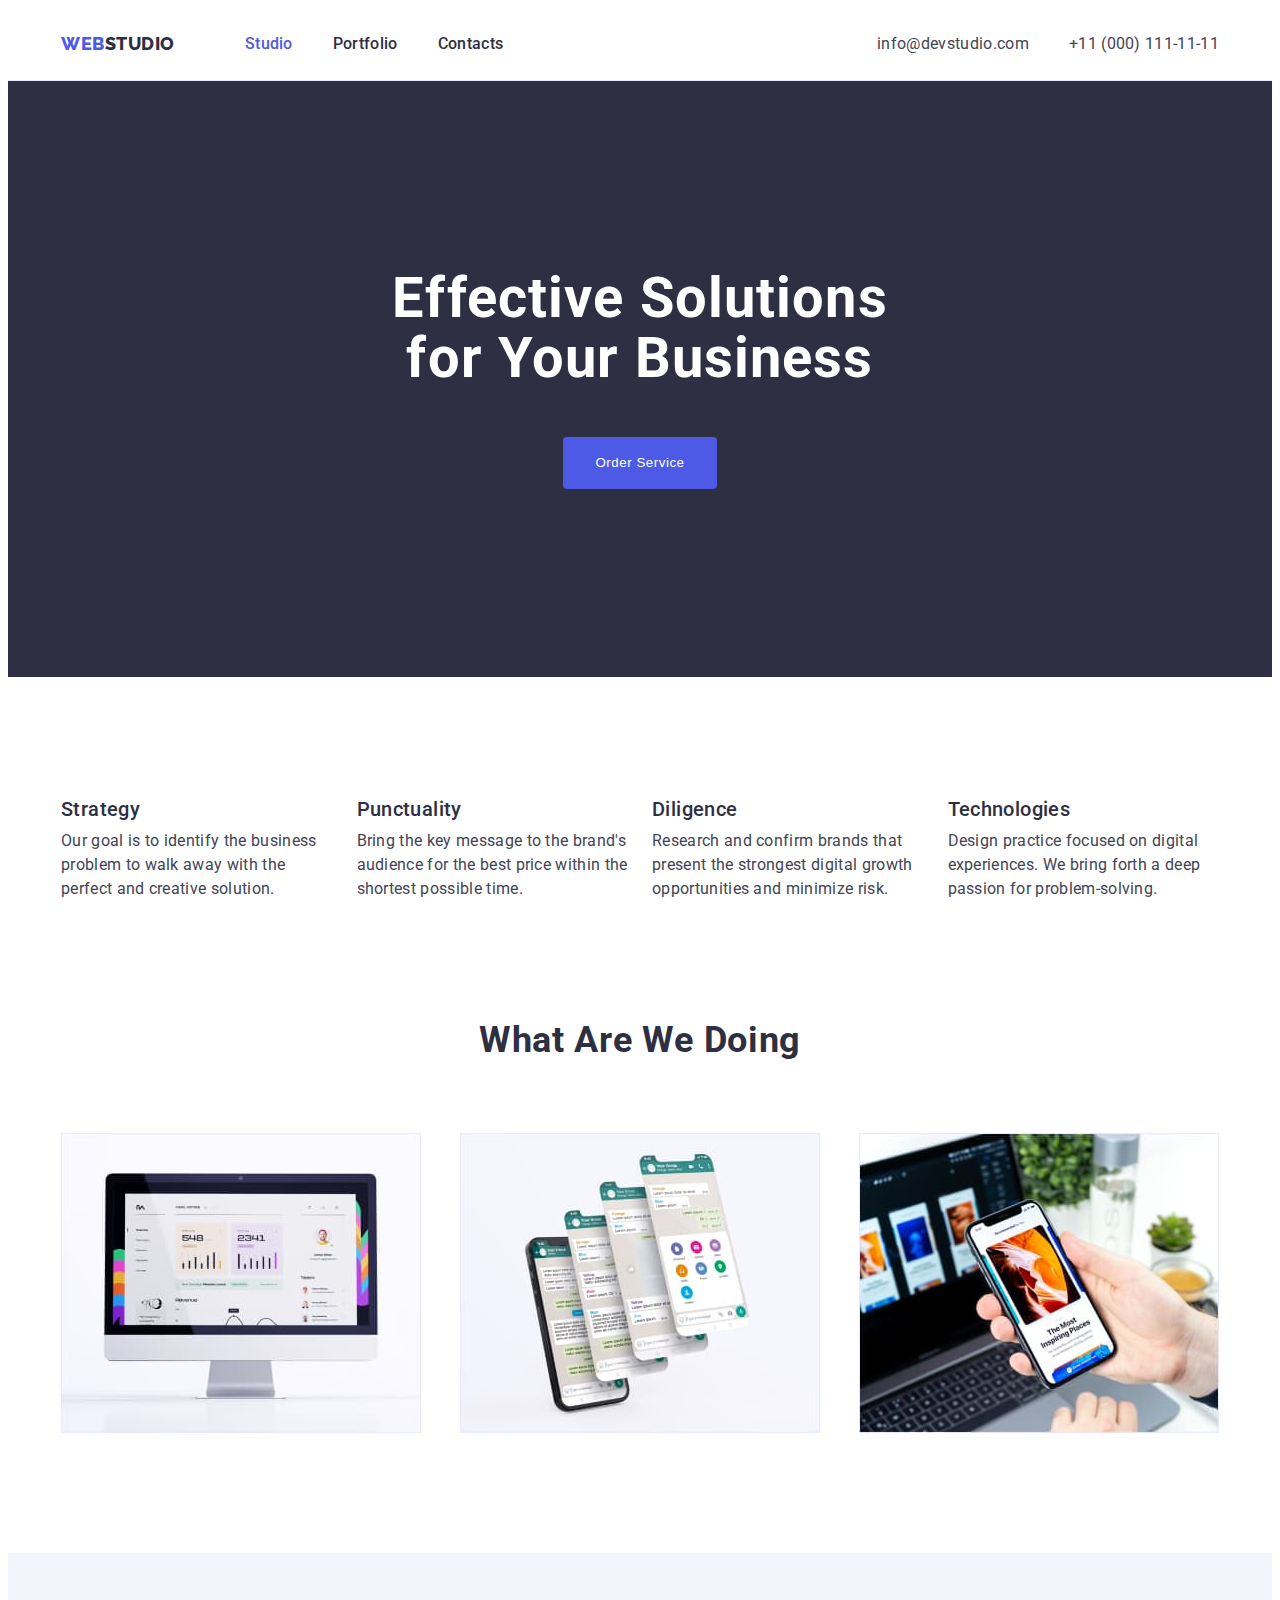
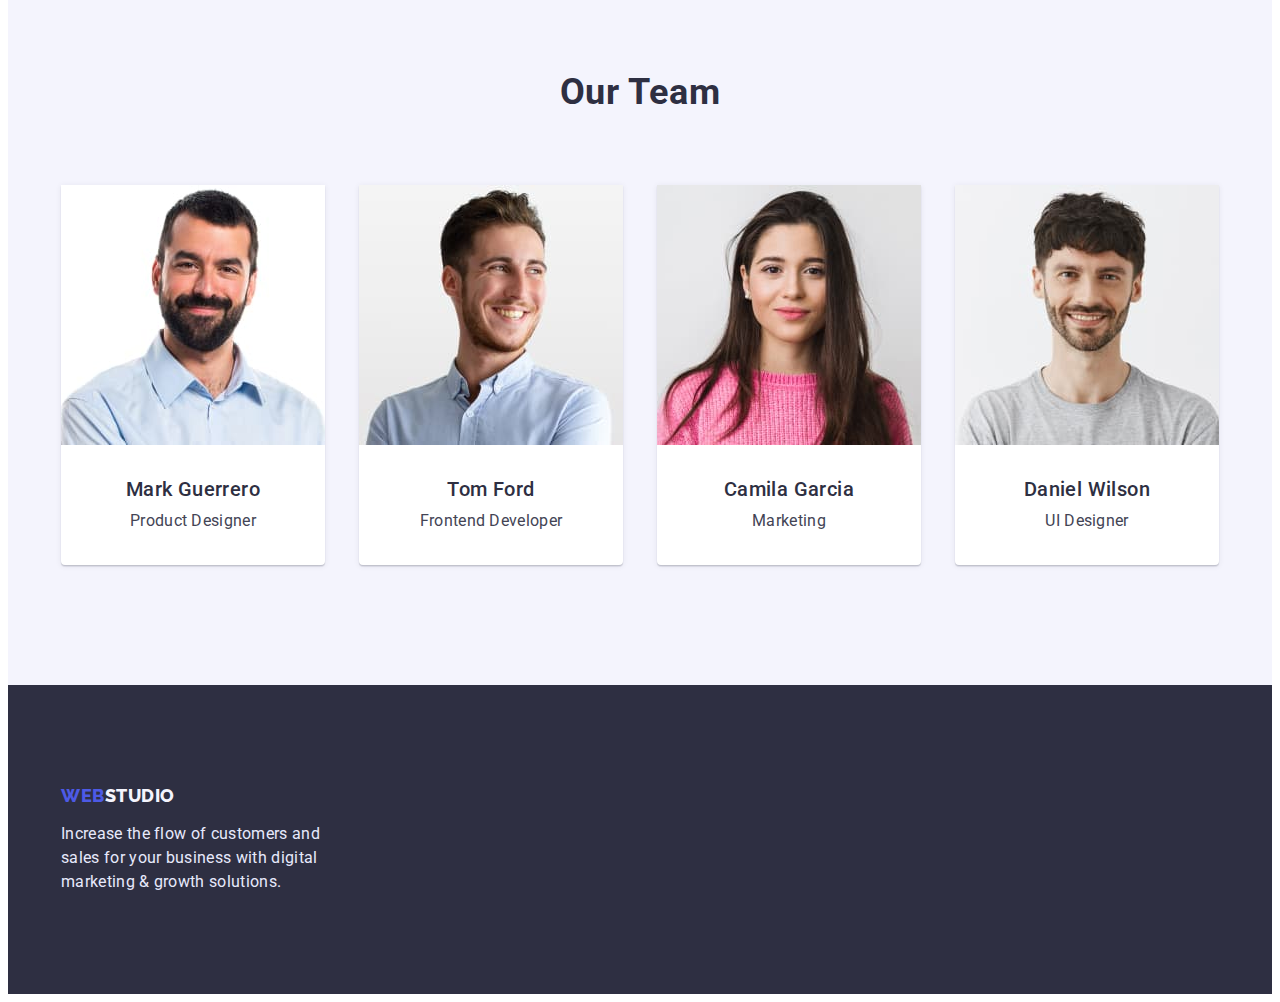
==== index.html @ 72a043bc "Initial commit" ====
<!DOCTYPE html>
<html lang="en">
<head>
    <meta charset="UTF-8">
    <meta http-equiv="X-UA-Compatible" content="IE=edge">
    <meta name="viewport" content="width=device-width, initial-scale=1.0">
    <title>Webstudio</title>
    <link rel="preconnect" href="https://fonts.googleapis.com">
    <link rel="preconnect" href="https://fonts.gstatic.com" crossorigin>
    <link href="https://fonts.googleapis.com/css2?family=Raleway:wght@800&family=Roboto:wght@400;500;700;900&display=swap" rel="stylesheet">
    <link rel="stylesheet" href="https://cdnjs.cloudflare.com/ajax/libs/modern-normalize/1.1.0/modern-normalize.min.css" integrity="sha512-wpPYUAdjBVSE4KJnH1VR1HeZfpl1ub8YT/NKx4PuQ5NmX2tKuGu6U/JRp5y+Y8XG2tV+wKQpNHVUX03MfMFn9Q==" crossorigin="anonymous" referrerpolicy="no-referrer" />
    <link rel="stylesheet" href="./css/styles.css" />
</head>
<body>
    <!-- HEADER -->
    <header class="header">
        <div class="container header-container">
            <nav class="header-nav">
                <a class="header-logo link" href="./index.html">Web<span class="header-logo-span">Studio</span></a>
                <ul class="menu-list">
                    <li class="menu-item list"><a class="menu-active link" href="./index.html">Studio</a></li>
                    <li class="menu-item list"><a class="menu-link link" href="./portfolio.html">Portfolio</a></li>
                    <li class="menu-item list"><a class="menu-link link" href="">Contacts</a></li>
                </ul>
            </nav>
    <!-- CONTACTS -->
            <address>
                <ul class="header-contacts">
                    <li class="contacts-item list"><a class="contacts-link link" href="mailto:info@devstudio.com">info@devstudio.com</a></li>
                    <li class="contacts-item list"><a class="contacts-link link" href="tel:+110001111111">+11 (000) 111-11-11</a></li>            
                </ul>
            </address>

        </div>
    </header>
    <main>
    <!-- HERO -->
        <section class="hero section">
            <div class="container">
                <h1 class="hero-title">Effective Solutions for Your Business</h1>
                <button class="hero-btn" type="button">Order Service</button>
            </div>
        </section>
    <!-- FEATURES -->
        <section class="features section">
            <div class="container">
                <h2 class="title-hidden">Features</h2>
                <ul class="features-list features-container">
                    <li class="features-item list">
                        <h3 class="section-subtitle">Strategy</h3>
                        <p class="section-text">Our goal is to identify the business problem to walk away with the perfect and creative solution. </p>
                    </li>
                    <li class="features-item list">
                        <h3 class="section-subtitle">Punctuality</h3>
                        <p class="section-text">Bring the key message to the brand's audience for the best price within the shortest possible time.</p>
                    </li>
                    <li class="features-item list">
                        <h3 class="section-subtitle">Diligence</h3>
                        <p class="section-text">Research and confirm brands that present the strongest digital growth opportunities and minimize risk.</p>
                    </li>
                    <li class="features-item list">
                        <h3 class="section-subtitle">Technologies</h3>
                        <p class="section-text">Design practice focused on digital experiences. We bring forth a deep passion for problem-solving.</p>
                    </li>
                </ul>
            </div>
        </section>
    <!-- EXAMPLES -->
        <section class="examples section">
            <div class="container">
                <h2 class="section-title">What are we doing</h2>
                <ul class="examples-list">
                    <li class="examples-item list"><img src="./images/our-work/monitor.jpg" alt="monitor" width="360" height="300"/></li>
                    <li class="examples-item list"><img src="./images/our-work/screens.jpg" alt="screens" width="360" height="300" /></li>
                    <li class="examples-item list"><img src="./images/our-work/mobile.jpg" alt="mobile" width="360" height="300" /></li>
                </ul>
            </div>
        </section>
    <!-- OUR TEAM -->
        <section class="team section">
            <div class="container">
                <h2 class="section-title">Our Team</h2>
                <ul class="team-list">
                    <li class="team-item list">
                        <img src="./images/our-team/mark-guerrero.jpg" alt="Mark Guerrero" width="264" height="260" />
                        <div class="team-description">
                            <h3 class="section-subtitle">Mark Guerrero</h3>
                            <p class="section-text">Product Designer</p>
                        </div>
                    </li>
                    <li class="team-item list">
                        <img src="./images/our-team/tom-ford.jpg" alt="Tom Ford" width="264" height="260" />
                        <div class="team-description">
                            <h3 class="section-subtitle">Tom Ford</h3>
                            <p class="section-text">Frontend Developer</p>
                        </div>
                    </li>
                    <li class="team-item list">
                        <img src="./images/our-team/camila-garcia.jpg" alt="Camila Garcia" width="264" height="260" />
                        <div class="team-description">
                            <h3 class="section-subtitle">Camila Garcia</h3>
                            <p class="section-text">Marketing</p>
                        </div>
                    </li>
                    <li class="team-item list">
                        <img src="./images/our-team/daniel-wilson.jpg" alt="Daniel Wilson" width="264" height="260" />
                        <div class="team-description">
                            <h3 class="section-subtitle">Daniel Wilson</h3>
                            <p class="section-text">UI Designer</p>
                        </div>
                    </li>
                </ul>
            </div>
        </section>
    </main>
    <!-- FOOTER -->
    <footer class="footer">
        <div class="container">
            <a class="footer-logo link" href="./index.html">Web<span class="footer-logo-span">Studio</span></a>
            <p class="footer-text section-text">Increase the flow of customers and sales for your business with digital marketing & growth solutions.</p>
        </div>
    </footer>
</body>
</html>
---- css/styles.css ----
:root {
--primary-color: #FFFFFF;
--secondary-color: #2E2F42;
--primary-font: 'Roboto', sans-serif;
--secondary-font: 'Raleway', sans-serif;
--primary-accent-color: #E7E9FC;
--secondary-accent-color: #4D5AE5;
--active-color: #404BBF;
--paragraph-color: #434455;
--light-bgc: #F4F4FD;
}


h1, h2, h3, h4, p {
    margin-top: 0;
    margin-bottom: 0;
}

ul, ol {
    margin-top: 0;
    margin-bottom: 0;
    padding-left: 0;
}

img {
    display: block;
    max-width: 100%;
    height: auto;
}

address {
    font-style: normal;
}

button {
    cursor: pointer;
}

.list {
    list-style: none;
}

.link {
    text-decoration: none;
}

body{
    background-color: var(--primary-color);
    font-family: var(--primary-font);
    font-size: 16px;
}

.container {
    width: 1158px;
    padding: 0 15px;
    margin: 0 auto;
}

/* ==========COMPONENTS========== */

.section {
    padding-top: 120px;
    padding-bottom: 120px;
}

.section-title {
    font-size: 36px;
    line-height: 1.11;
    letter-spacing: 0.02em;
    text-transform: capitalize;
    color: var(--secondary-color);
    margin-bottom: 72px;
    text-align: center;
}

.section-subtitle {
    font-weight: 500;
    font-size: 20px;
    line-height: 1.2;
    letter-spacing: 0.02em;
    color: var(--secondary-color);
    margin-bottom: 8px;

}

.section-text {
    line-height: 1.5;
    letter-spacing: 0.02em;
    color: var(--paragraph-color);
}

.menu-active {
    font-weight: 500;
    line-height: 1.5;
    letter-spacing: 0.02em;
    color: var(--secondary-accent-color);
}

/* ==========HEADER========== */

.header {
    border-bottom: 1px solid var(--primary-accent-color);
    padding-top: 24px;
    padding-bottom: 24px;
}

.header-container {
    display: flex;
    align-items: center;
    
}

.header-nav {
    display: flex;
    align-items: center;
    margin-right: auto;
}

.menu-list {
    display: flex;
    align-items: center;
    gap:40px;
}

.menu-item {

}

.header-logo {
    font-family: var(--secondary-font);
    font-weight: 800;
    font-size: 18px;
    line-height: 1.33;
    letter-spacing: 0.03em;
    text-transform: uppercase; 
    color: var(--secondary-accent-color);
    margin-right: 70px;
}

.header-logo-span {
    color: var(--secondary-color);
}

.menu-link {
    font-weight: 500;
    line-height: 1.5;
    letter-spacing: 0.02em;
    color: var(--secondary-color);
}

.menu-link:hover,
.menu-link:active,
.menu-link:focus {
    color: var(--secondary-accent-color);
}

/* ==========CONTACTS========== */

.header-contacts {
    display: flex;
    gap: 40px;
}

.contacts-item {
}

.contacts-link {
    line-height: 1.5;
    letter-spacing: 0.02em;
    color: var(--paragraph-color);
}

.contacts-link:hover,
.contacts-link:active,
.contacts-link:focus {
    color: var(--secondary-accent-color);
}

/* ==========HERO========== */

.hero {
    background-color: var(--secondary-color);
    padding-top: 188px;
    padding-bottom: 188px;
    text-align: center;
}

.hero-content {
 
}

.hero-title {
    max-width: 500px;
    font-size: 56px;
    line-height: 1.07;
    letter-spacing: 0.02em;
    color: var(--primary-color);
    margin-left: auto;
    margin-right: auto;
}

.hero-btn {
    font-weight: 500;
    line-height: 1.5;
    letter-spacing: 0.04em;
    color: var(--primary-color);
    background-color: var(--secondary-accent-color);
    margin-top: 48px;
    border-radius: 4px;
    padding: 16px 32px;
    border: none;
}

.hero-btn:hover,
.hero-btn:active,
.hero-btn:focus {
    background-color: var(--active-color);
}

/* ========== FEATURES ========== */

.features {
    padding-bottom: 0;
}
.features-container {

}


.features-list {
    display: flex;
    justify-content: space-between;
}

.features-item {
    flex-basis: calc((100% - 3*24px)/4);
}

.title-hidden {
    position: absolute;
    width: 1px;
    height: 1px;
    margin: -1px;
    border: 0;
    padding: 0;
    white-space: nowrap;
    clip-path: inset(100%);
    clip: rect(0 0 0 0);
    overflow: hidden;
  }

/* ========== EXAMPLES ========== */

.examples {
    padding-top: 120px;
    padding-bottom: 120px;
}

.examples-list {
    display: flex;
    justify-content: space-between;
    gap: 24px;
}

/* ========== OUR TEAM ========== */

.team {
    background-color: var(--light-bgc);
}

.team-list {
    display: flex;
    justify-content: space-between;
}



.team-item {
   background-color: var(--primary-color);
   text-align: center; 
   box-shadow: 
   0px 1px 6px rgba(46, 47, 66, 0.08), 
   0px 1px 1px rgba(46, 47, 66, 0.16), 
   0px 2px 1px rgba(46, 47, 66, 0.08);
   border-radius: 0px 0px 4px 4px;
}

.team-description {
padding: 32px 16px;

}

/* ========== FOOTER========== */

.footer {
    background-color: var(--secondary-color);
    padding-top: 100px;
    padding-bottom: 100px;
}

.footer-container {

}

.footer-logo {
    font-family: var(--secondary-font);
    font-weight: 800;
    font-size: 18px;
    line-height: 1.17;
    letter-spacing: 0.03em;
    text-transform: uppercase;
    color: var(--secondary-accent-color);

}

.footer-logo-span {
    color: var(--light-bgc);
}

.footer-text {
    color: var(--primary-accent-color);
    margin-top: 16px;
    width: 264px;
}

/* ========== FILTER========== */

.filter {
    padding-top: 96px;
}

.filter-list {
    display: flex;
    justify-content: center;
    margin-bottom: 72px;
    gap: 24px;
}

.filter-btn {
    font-family: var(--primary-font);
    font-weight: 500;
    line-height: 1.5;
    letter-spacing: 0.04em;
    background-color: var(--primary-accent-color);
    color: var(--secondary-accent-color);
    border-radius: 4px;
    border: 1px solid var(--primary-accent-color);
    padding: 12px 24px;
}

.filter-btn:hover,
.filter-btn:active,
.filter-btn:focus {
    background-color: var(--active-color);
    color: var(--primary-color);
}

/* ========== SECTION ========== */

.section-list {
    display: flex;
    column-gap: 24px;
    row-gap: 48px;
    flex-wrap: wrap;
}

.section-item {
    flex-basis: calc((100% - 2*24px)/3);
}

.section-discription{
    padding-top: 32px ;
    padding-bottom: 32px;
    padding-left: 16px;
    border-top: none;
    border-right: 1px solid var(--primary-accent-color);
    border-left: 1px solid var(--primary-accent-color);
    border-bottom: 1px solid var(--primary-accent-color);
}
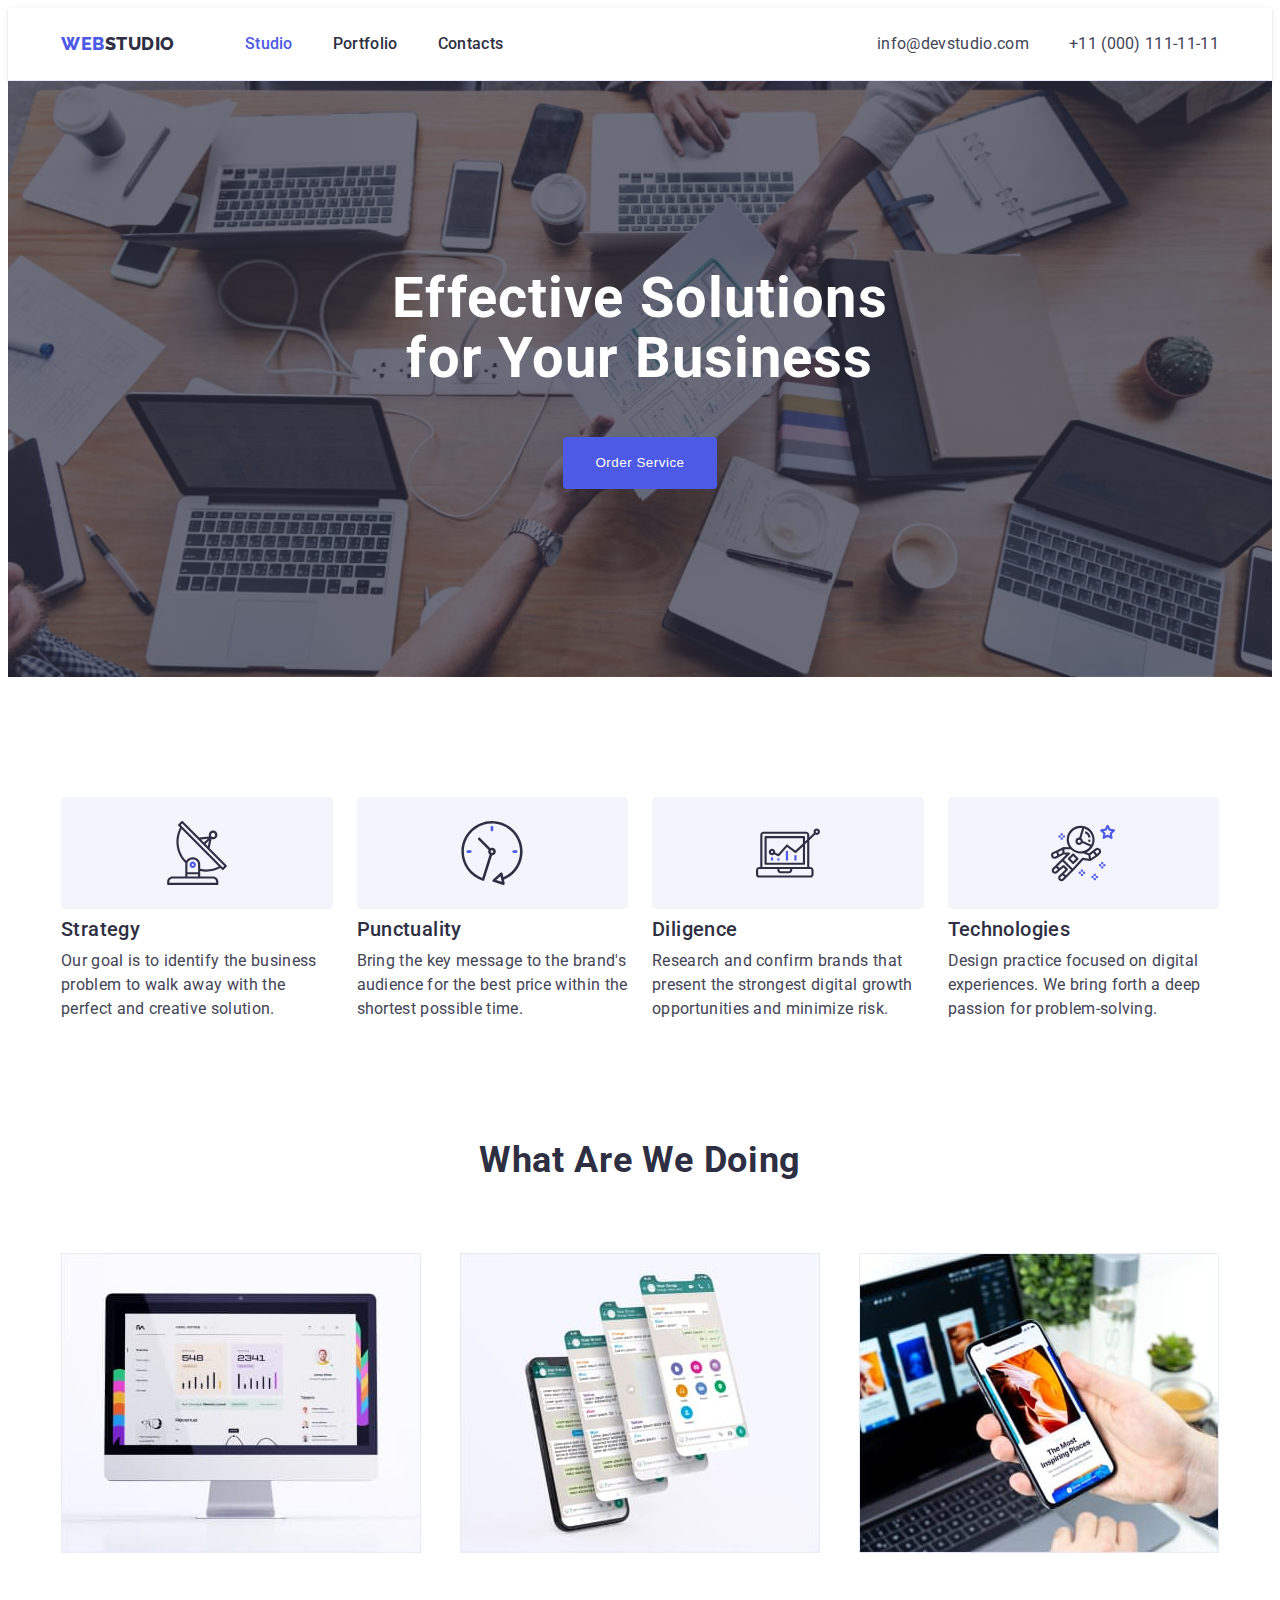
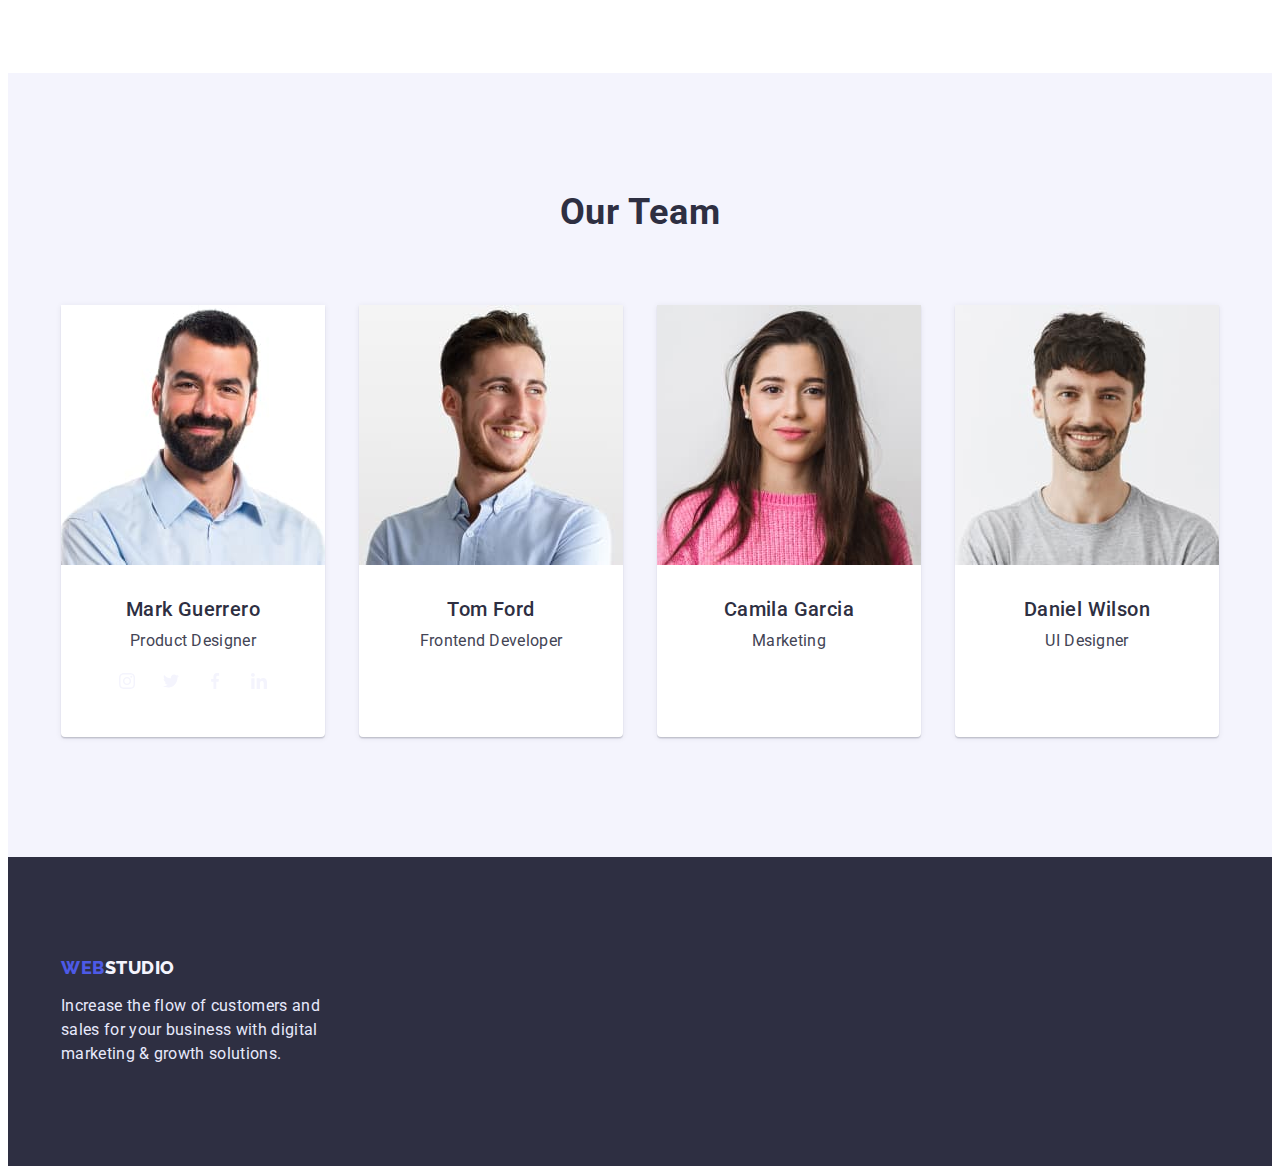
==== commit e9e1b3bb: "add icons to features, team" ====
--- a/index.html
+++ b/index.html
@@ -30,7 +30,6 @@
                     <li class="contacts-item list"><a class="contacts-link link" href="tel:+110001111111">+11 (000) 111-11-11</a></li>            
                 </ul>
             </address>
-
         </div>
     </header>
     <main>
@@ -45,20 +44,40 @@
         <section class="features section">
             <div class="container">
                 <h2 class="title-hidden">Features</h2>
-                <ul class="features-list features-container">
+                <ul class="features-list">
                     <li class="features-item list">
+                        <div class="features-icon-list">
+                            <svg class="features-icon">
+                                <use href="./images/sprite.svg#icon-antenna"></use>
+                            </svg>
+                        </div>
                         <h3 class="section-subtitle">Strategy</h3>
                         <p class="section-text">Our goal is to identify the business problem to walk away with the perfect and creative solution. </p>
                     </li>
                     <li class="features-item list">
+                        <div class="features-icon-list">
+                            <svg class="features-icon">
+                                <use href="./images/sprite.svg#icon-clock"></use>
+                            </svg>
+                        </div>
                         <h3 class="section-subtitle">Punctuality</h3>
                         <p class="section-text">Bring the key message to the brand's audience for the best price within the shortest possible time.</p>
                     </li>
                     <li class="features-item list">
+                        <div class="features-icon-list">
+                            <svg class="features-icon">
+                                <use href="./images/sprite.svg#icon-diagram"></use>
+                            </svg>
+                        </div>
                         <h3 class="section-subtitle">Diligence</h3>
                         <p class="section-text">Research and confirm brands that present the strongest digital growth opportunities and minimize risk.</p>
                     </li>
                     <li class="features-item list">
+                        <div class="features-icon-list">
+                            <svg class="features-icon">
+                                <use href="./images/sprite.svg#icon-astronaut"></use>
+                            </svg>
+                        </div>
                         <h3 class="section-subtitle">Technologies</h3>
                         <p class="section-text">Design practice focused on digital experiences. We bring forth a deep passion for problem-solving.</p>
                     </li>
@@ -86,6 +105,20 @@
                         <div class="team-description">
                             <h3 class="section-subtitle">Mark Guerrero</h3>
                             <p class="section-text">Product Designer</p>
+                            <div class="team-icons">
+                                <svg class="team-icons-list">
+                                    <use href="./images/sprite.svg#icon-instagram"></use>
+                                </svg>
+                                <svg class="team-icons-list">
+                                    <use href="./images/sprite.svg#icon-twitter"></use>
+                                </svg>
+                                <svg class="team-icons-list">
+                                    <use href="./images/sprite.svg#icon-facebook"></use>
+                                </svg>
+                                <svg class="team-icons-list">
+                                    <use href="./images/sprite.svg#icon-linkedin"></use>
+                                </svg>
+                            </div>
                         </div>
                     </li>
                     <li class="team-item list">
@@ -121,4 +154,4 @@
         </div>
     </footer>
 </body>
-</html>+</html>
--- a/css/styles.css
+++ b/css/styles.css
@@ -99,9 +99,13 @@
 /* ==========HEADER========== */
 
 .header {
-    border-bottom: 1px solid var(--primary-accent-color);
     padding-top: 24px;
     padding-bottom: 24px;
+    border-bottom: 1px solid var(--primary-accent-color);
+    box-shadow: 
+    0px 2px 1px rgba(46, 47, 66, 0.08), 
+    0px 1px 1px rgba(46, 47, 66, 0.16), 
+    0px 1px 6px rgba(46, 47, 66, 0.08);
 }
 
 .header-container {
@@ -183,6 +187,12 @@
     padding-top: 188px;
     padding-bottom: 188px;
     text-align: center;
+    background-image: 
+    linear-gradient(rgba(46, 47, 66, 0.7), rgba(46, 47, 66, 0.7)),
+    url(../images/hero-bcg.jpg);
+    background-repeat: no-repeat;
+    background-size: cover;
+    background-position: center;
 }
 
 .hero-content {
@@ -222,10 +232,21 @@
 .features {
     padding-bottom: 0;
 }
-.features-container {
-
-}
-
+
+.features-icon-list {
+    display: flex;
+    justify-content: center;
+    margin-bottom: 8px;
+    background-color: #F4F4FD;
+    border-radius: 4px;
+
+}
+
+.features-icon {
+    width: 64px;
+    height: 64px;
+    margin: 24px 100px;
+}
 
 .features-list {
     display: flex;
@@ -273,8 +294,6 @@
     justify-content: space-between;
 }
 
-
-
 .team-item {
    background-color: var(--primary-color);
    text-align: center; 
@@ -287,7 +306,17 @@
 
 .team-description {
 padding: 32px 16px;
-
+}
+
+.team-icons {
+    padding-top: 8px;
+}
+
+.team-icons-list {
+    width: 16px;
+    height: 16px;
+    /* border-radius:50%; */
+    margin: 12px;
 }
 
 /* ========== FOOTER========== */
@@ -362,10 +391,23 @@
     column-gap: 24px;
     row-gap: 48px;
     flex-wrap: wrap;
+    cursor: pointer;
 }
 
 .section-item {
     flex-basis: calc((100% - 2*24px)/3);
+    border: 1px solid var(--primary-accent-color);
+    box-shadow: 0px 1px 6px rgba(46, 47, 66, 0.08);
+}
+
+.section-item:hover {
+    cursor: pointer;
+    border: 0.5px solid var(--light-bgc);
+    box-shadow: 
+    0px 1px 6px rgba(46, 47, 66, 0.08), 
+    0px 1px 1px rgba(46, 47, 66, 0.16), 
+    0px 2px 1px rgba(46, 47, 66, 0.08);
+
 }
 
 .section-discription{
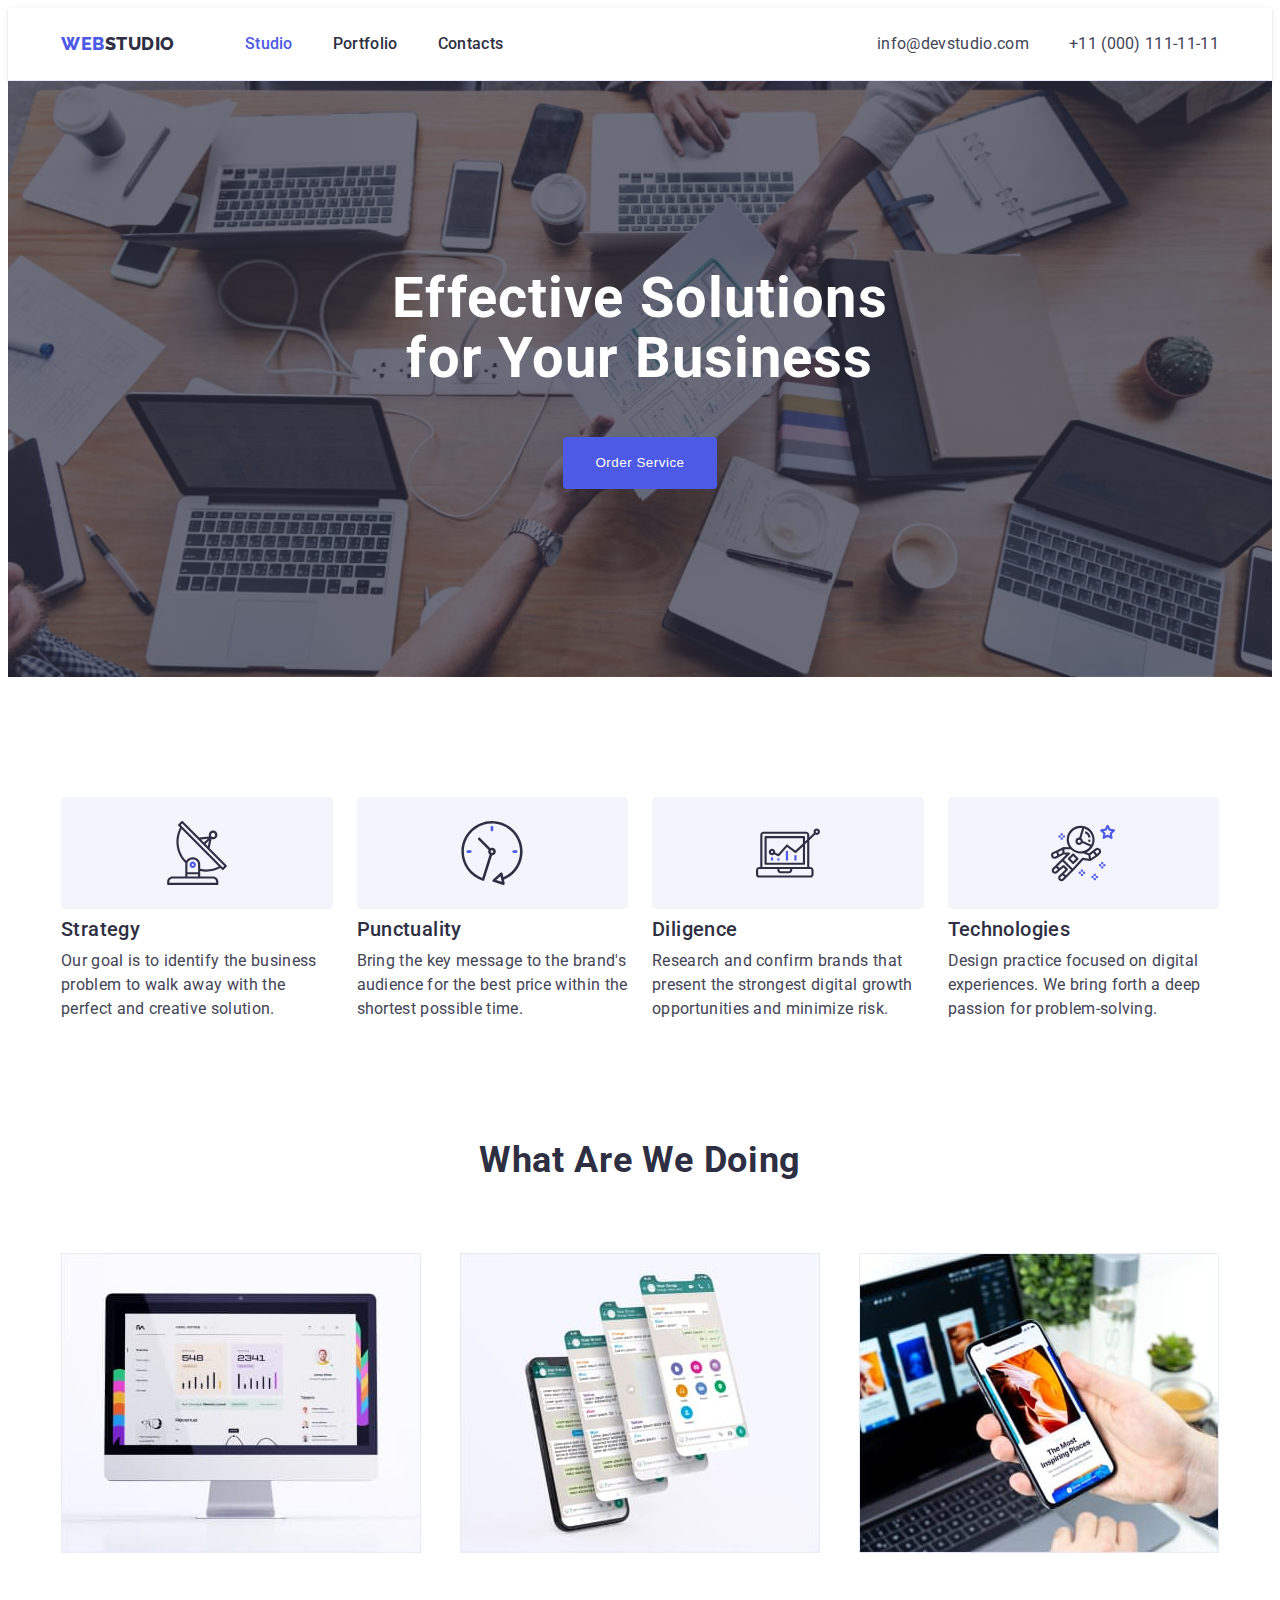
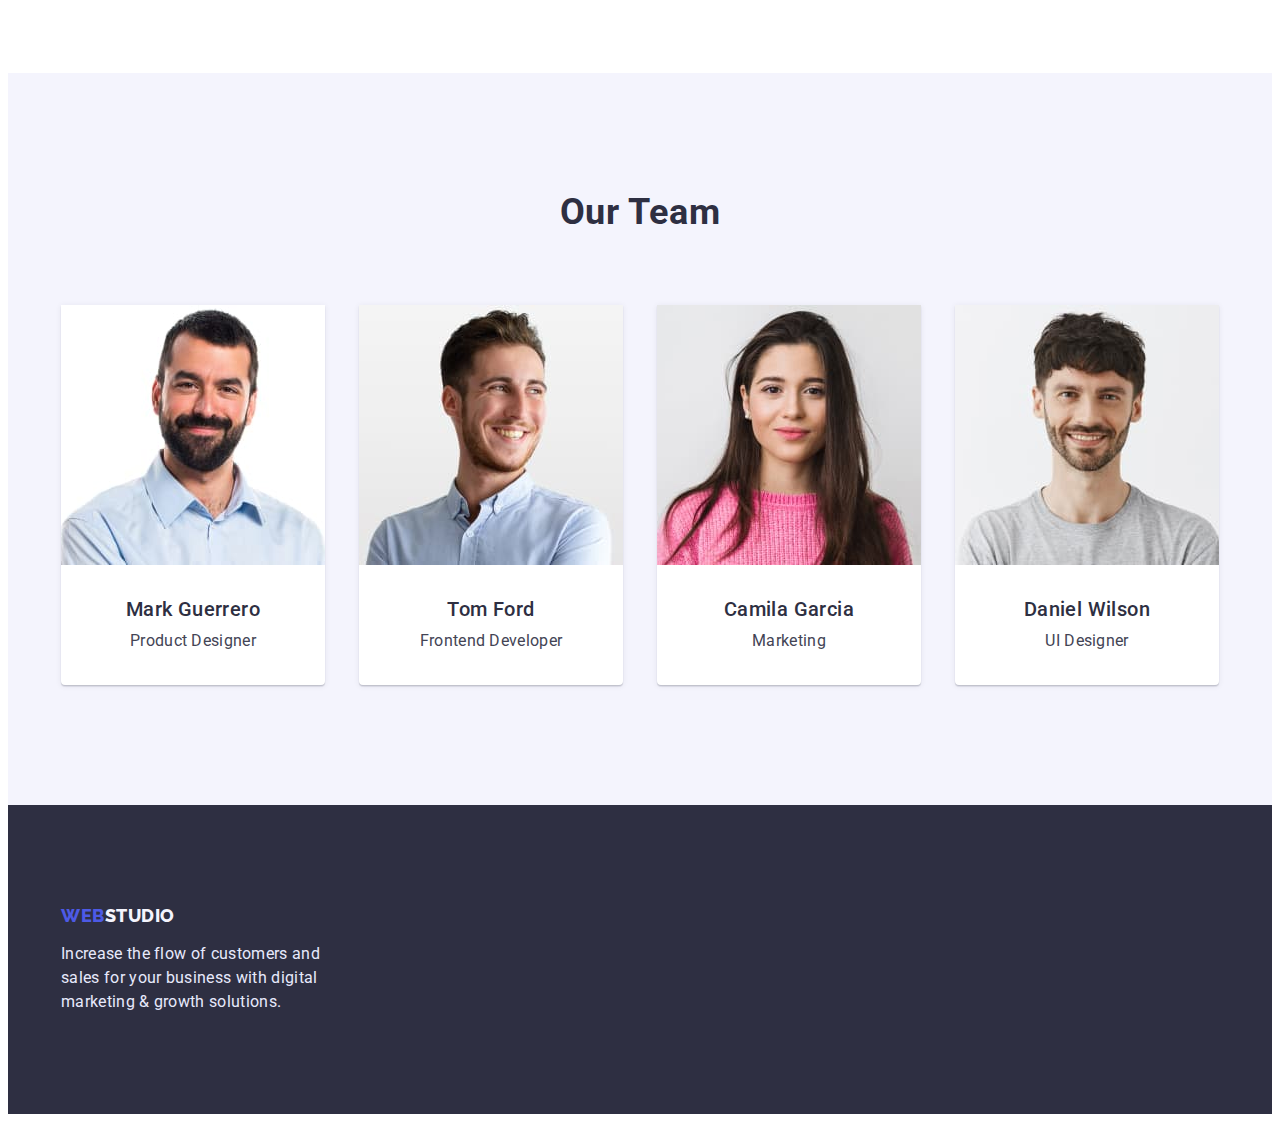
==== commit 821e8ef6: "version without svg in html" ====
--- a/index.html
+++ b/index.html
@@ -105,20 +105,6 @@
                         <div class="team-description">
                             <h3 class="section-subtitle">Mark Guerrero</h3>
                             <p class="section-text">Product Designer</p>
-                            <div class="team-icons">
-                                <svg class="team-icons-list">
-                                    <use href="./images/sprite.svg#icon-instagram"></use>
-                                </svg>
-                                <svg class="team-icons-list">
-                                    <use href="./images/sprite.svg#icon-twitter"></use>
-                                </svg>
-                                <svg class="team-icons-list">
-                                    <use href="./images/sprite.svg#icon-facebook"></use>
-                                </svg>
-                                <svg class="team-icons-list">
-                                    <use href="./images/sprite.svg#icon-linkedin"></use>
-                                </svg>
-                            </div>
                         </div>
                     </li>
                     <li class="team-item list">
--- a/css/styles.css
+++ b/css/styles.css
@@ -247,6 +247,7 @@
     height: 64px;
     margin: 24px 100px;
 }
+
 
 .features-list {
     display: flex;
@@ -349,7 +350,7 @@
 .footer-text {
     color: var(--primary-accent-color);
     margin-top: 16px;
-    width: 264px;
+    max-width: 264px;
 }
 
 /* ========== FILTER========== */
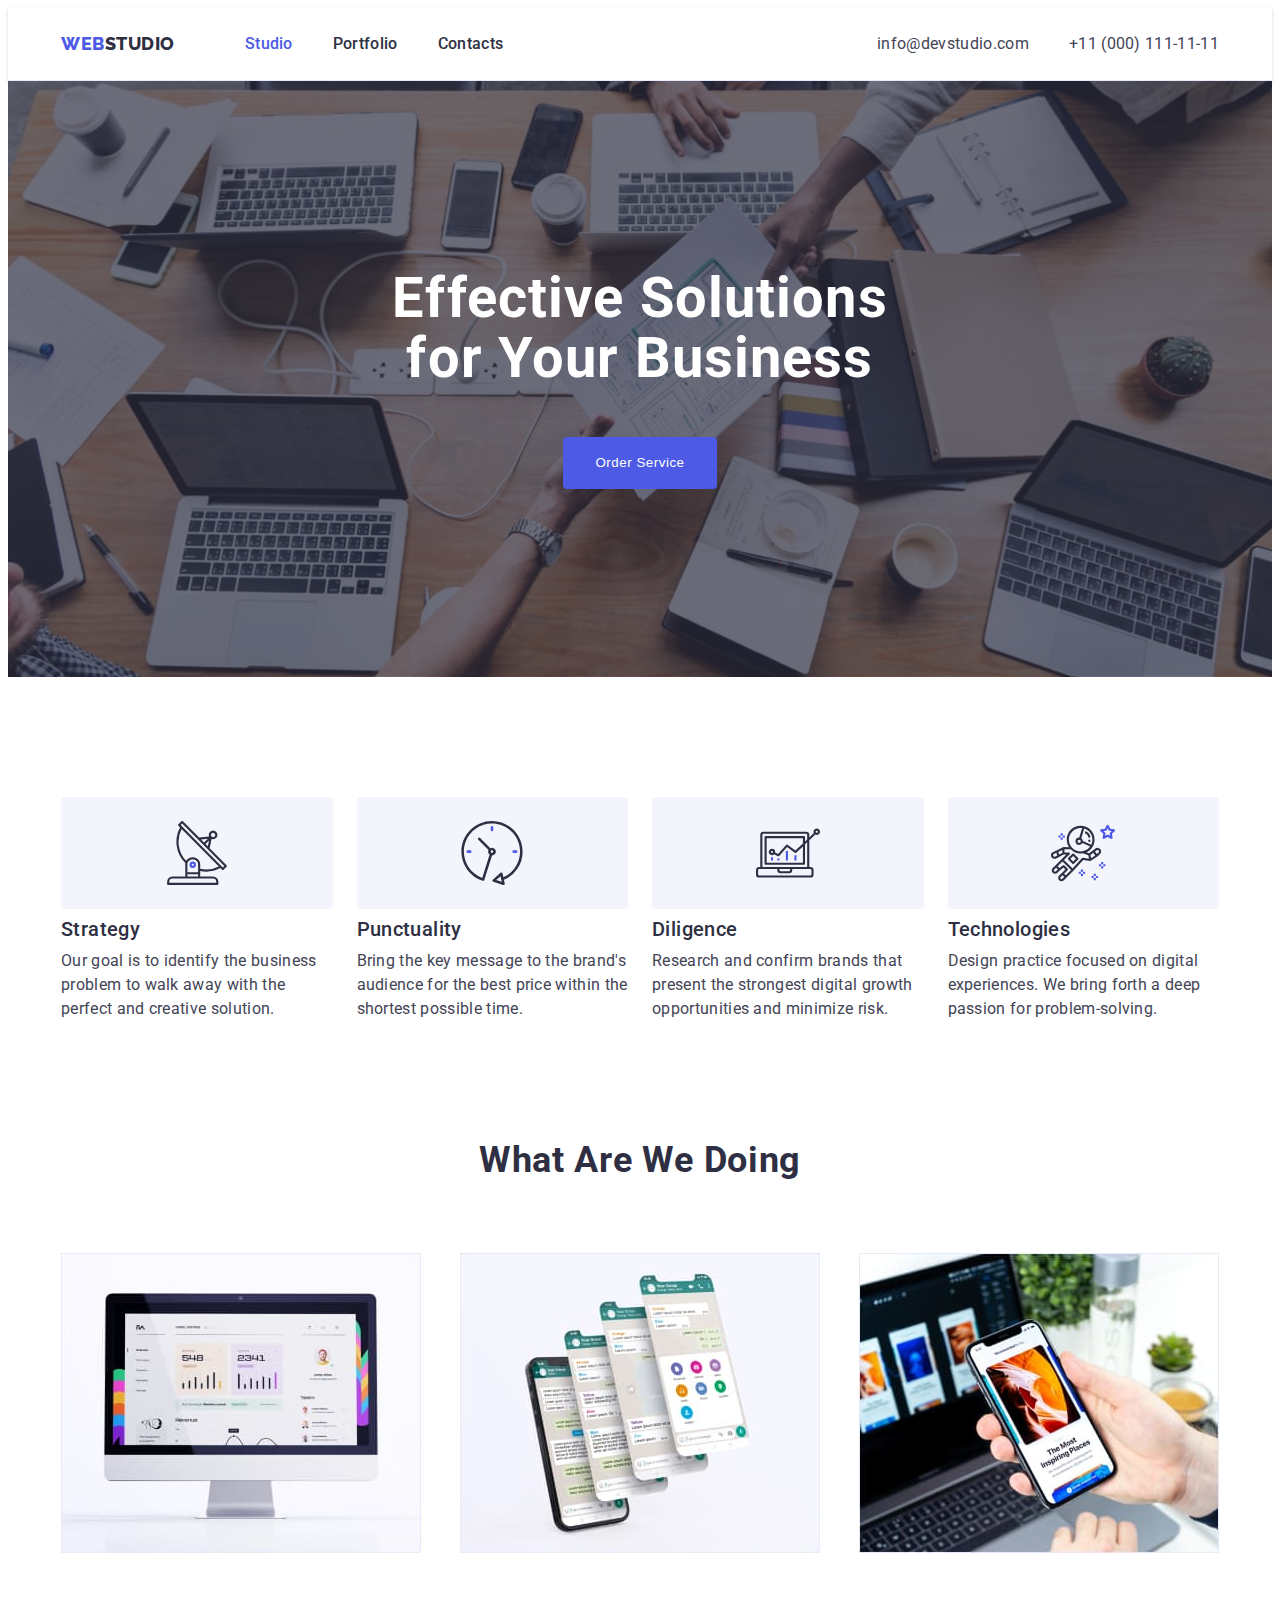
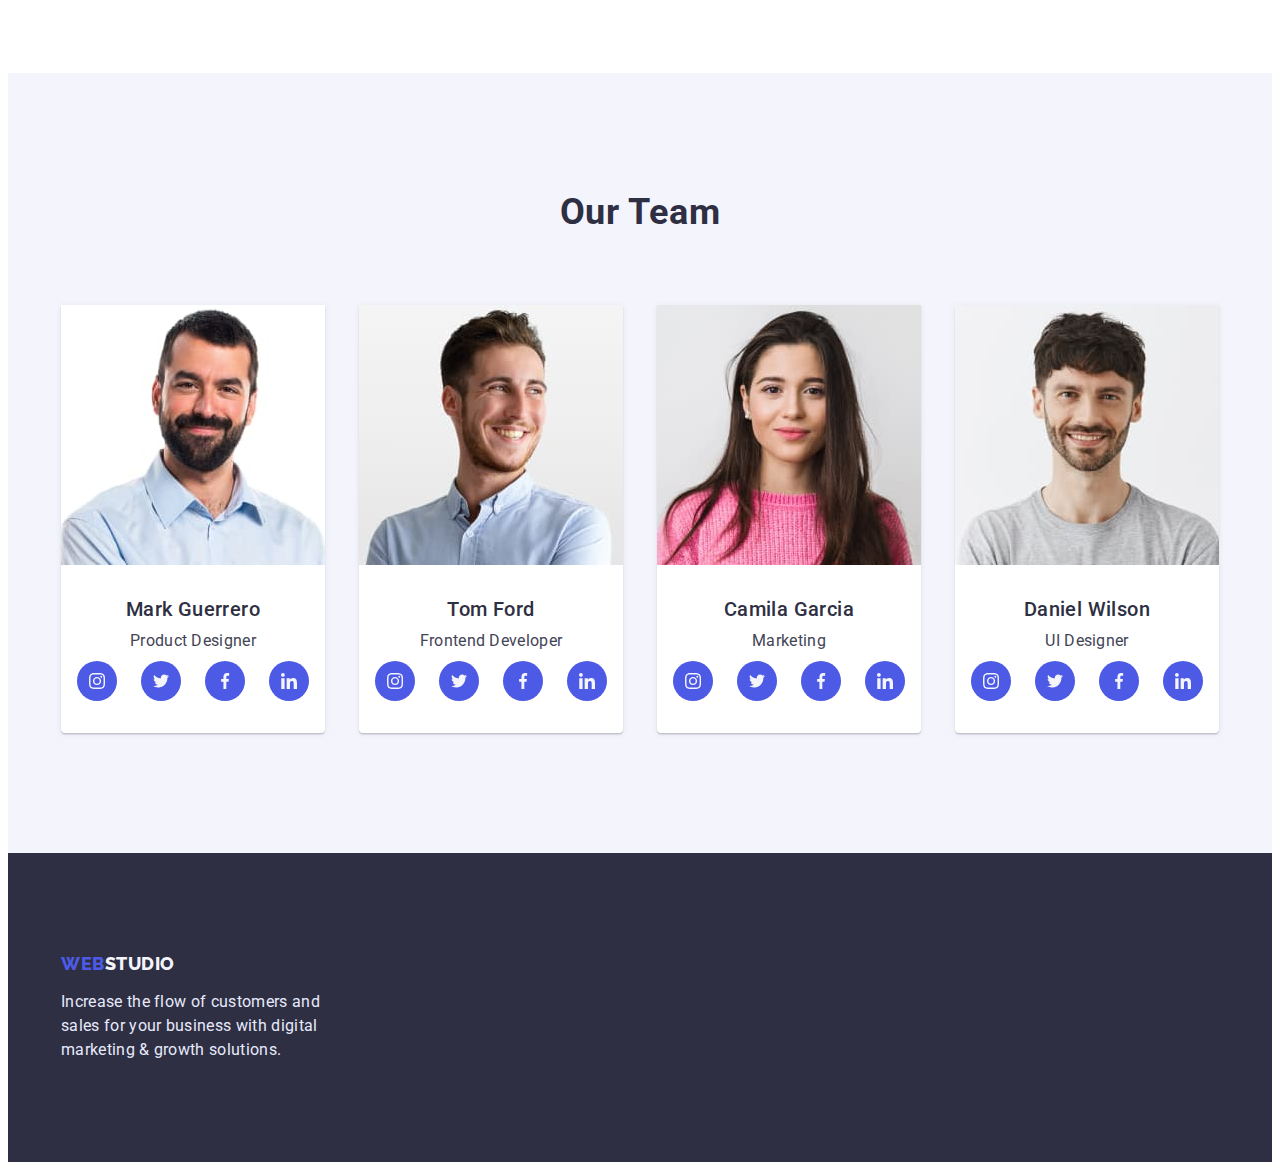
==== commit 6316bea6: "add soc-icons to section our-team" ====
--- a/index.html
+++ b/index.html
@@ -105,6 +105,36 @@
                         <div class="team-description">
                             <h3 class="section-subtitle">Mark Guerrero</h3>
                             <p class="section-text">Product Designer</p>
+                            <ul class="team-soc-list">
+                                <li class="team-soc-item list">
+                                    <a class="team-soc-link link" href="">
+                                        <svg width="16px" height="16px">
+                                            <use href="./images/sprite.svg#icon-instagram"></use>
+                                        </svg>
+                                    </a>
+                                </li>
+                                <li class="team-soc-item list">
+                                    <a class="team-soc-link link" href="">
+                                        <svg width="16px" height="16px">
+                                            <use href="./images/sprite.svg#icon-twitter"></use>
+                                        </svg>
+                                    </a>
+                                </li>
+                                <li class="team-soc-item list">
+                                    <a class="team-soc-link link" href="">
+                                        <svg width="16px" height="16px">
+                                            <use href="./images/sprite.svg#icon-facebook"></use>
+                                        </svg>
+                                    </a>
+                                </li>
+                                <li class="team-soc-item list">
+                                    <a class="team-soc-link link" href="">
+                                        <svg width="16px" height="16px">
+                                            <use href="./images/sprite.svg#icon-linkedin"></use>
+                                        </svg>
+                                    </a>
+                                </li>
+                            </ul>
                         </div>
                     </li>
                     <li class="team-item list">
@@ -112,6 +142,36 @@
                         <div class="team-description">
                             <h3 class="section-subtitle">Tom Ford</h3>
                             <p class="section-text">Frontend Developer</p>
+                            <ul class="team-soc-list">
+                                <li class="team-soc-item list">
+                                    <a href="" class="team-soc-link">
+                                        <svg width="16px" height="16px">
+                                            <use href="./images/sprite.svg#icon-instagram"></use>
+                                        </svg>
+                                    </a>
+                                </li>
+                                <li class="team-soc-item list">
+                                    <a href="" class="team-soc-link link">
+                                        <svg width="16px" height="16px">
+                                            <use href="./images/sprite.svg#icon-twitter"></use>
+                                        </svg>
+                                    </a>
+                                </li>
+                                <li class="team-soc-item list">
+                                    <a href="" class="team-soc-link link">
+                                        <svg width="16px" height="16px">
+                                            <use href="./images/sprite.svg#icon-facebook"></use>
+                                        </svg>
+                                    </a>
+                                </li>
+                                <li class="team-soc-item list">
+                                    <a href="" class="team-soc-link link">
+                                        <svg width="16px" height="16px">
+                                            <use href="./images/sprite.svg#icon-linkedin"></use>
+                                        </svg>
+                                    </a>
+                                </li>
+                            </ul>
                         </div>
                     </li>
                     <li class="team-item list">
@@ -119,6 +179,36 @@
                         <div class="team-description">
                             <h3 class="section-subtitle">Camila Garcia</h3>
                             <p class="section-text">Marketing</p>
+                            <ul class="team-soc-list">
+                                <li class="team-soc-item list">
+                                    <a class="team-soc-link link" href="">
+                                        <svg width="16px" height="16px">
+                                            <use href="./images/sprite.svg#icon-instagram"></use>
+                                        </svg>
+                                    </a>
+                                </li>
+                                <li class="team-soc-item list">
+                                    <a class="team-soc-link link" href="">
+                                        <svg width="16px" height="16px">
+                                            <use href="./images/sprite.svg#icon-twitter"></use>
+                                        </svg>
+                                    </a>
+                                </li>
+                                <li class="team-soc-item list">
+                                    <a class="team-soc-link link" href="">
+                                        <svg width="16px" height="16px">
+                                            <use href="./images/sprite.svg#icon-facebook"></use>
+                                        </svg>
+                                    </a>
+                                </li>
+                                <li class="team-soc-item list">
+                                    <a class="team-soc-link link" href="">
+                                        <svg width="16px" height="16px">
+                                            <use href="./images/sprite.svg#icon-linkedin"></use>
+                                        </svg>
+                                    </a>
+                                </li>
+                            </ul>
                         </div>
                     </li>
                     <li class="team-item list">
@@ -126,6 +216,36 @@
                         <div class="team-description">
                             <h3 class="section-subtitle">Daniel Wilson</h3>
                             <p class="section-text">UI Designer</p>
+                            <ul class="team-soc-list">
+                                <li class="team-soc-item list">
+                                    <a class="team-soc-link link" href="">
+                                        <svg width="16px" height="16px">
+                                            <use href="./images/sprite.svg#icon-instagram"></use>
+                                        </svg>
+                                    </a>
+                                </li>
+                                <li class="team-soc-item list">
+                                    <a class="team-soc-link link" href="">
+                                        <svg width="16px" height="16px">
+                                            <use href="./images/sprite.svg#icon-twitter"></use>
+                                        </svg>
+                                    </a>
+                                </li>
+                                <li class="team-soc-item list">
+                                    <a class="team-soc-link link" href="">
+                                        <svg width="16px" height="16px">
+                                            <use href="./images/sprite.svg#icon-facebook"></use>
+                                        </svg>
+                                    </a>
+                                </li>
+                                <li class="team-soc-item list">
+                                    <a class="team-soc-link link" href="">
+                                        <svg width="16px" height="16px">
+                                            <use href="./images/sprite.svg#icon-linkedin"></use>
+                                        </svg>
+                                    </a>
+                                </li>
+                            </ul>
                         </div>
                     </li>
                 </ul>
--- a/css/styles.css
+++ b/css/styles.css
@@ -309,16 +309,32 @@
 padding: 32px 16px;
 }
 
-.team-icons {
-    padding-top: 8px;
-}
-
-.team-icons-list {
-    width: 16px;
-    height: 16px;
-    /* border-radius:50%; */
-    margin: 12px;
-}
+.team-soc-list {
+    display: flex;
+    justify-content: center;
+    gap: 24px;
+    margin-top: 8px;
+}
+
+.team-soc-item {
+    width: 40px;
+    height: 40px;
+}
+
+.team-soc-link {
+    width: 100%;
+    height: 100%;
+    background-color: var(--secondary-accent-color);
+    display: flex;
+    justify-content: center;
+    align-items: center;
+    border-radius: 50%;
+}
+
+.team-soc-link:is(:hover, :focus, :active) {
+    background-color: var(--active-color);
+}
+
 
 /* ========== FOOTER========== */
 
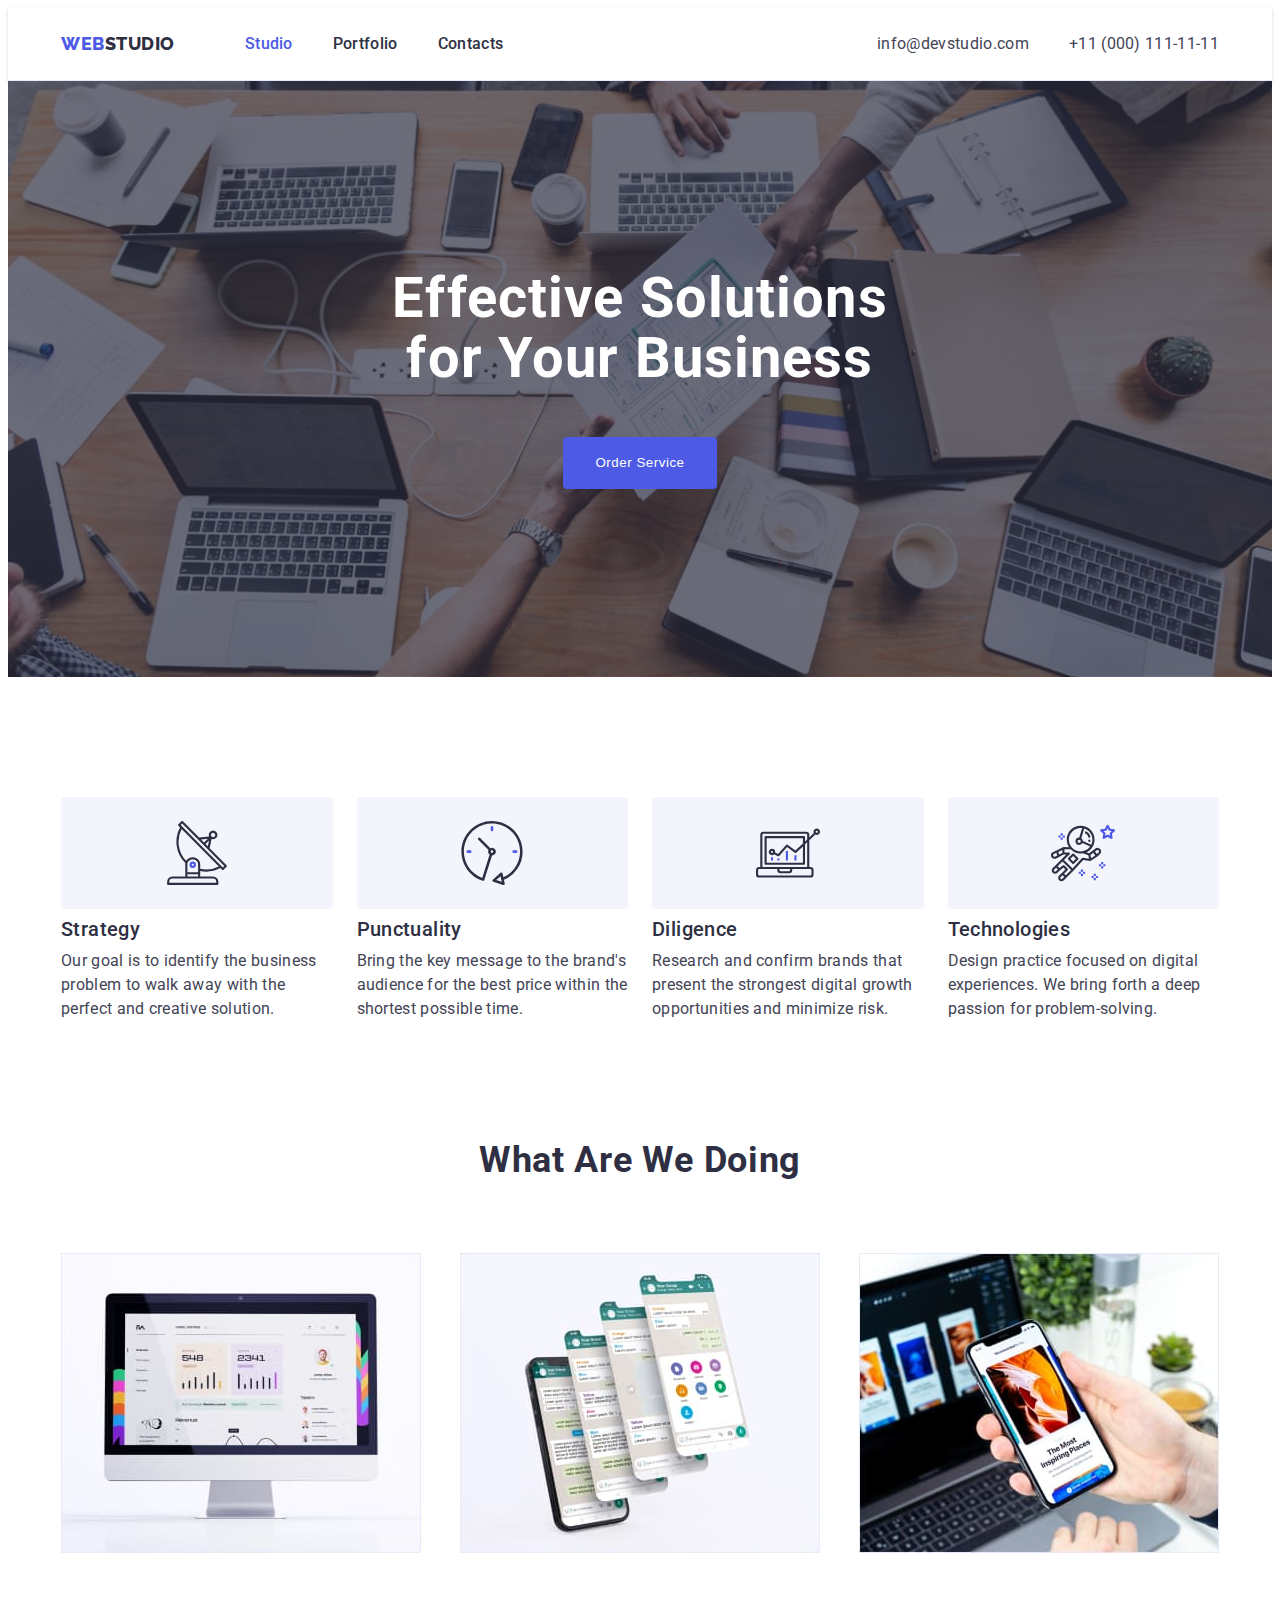
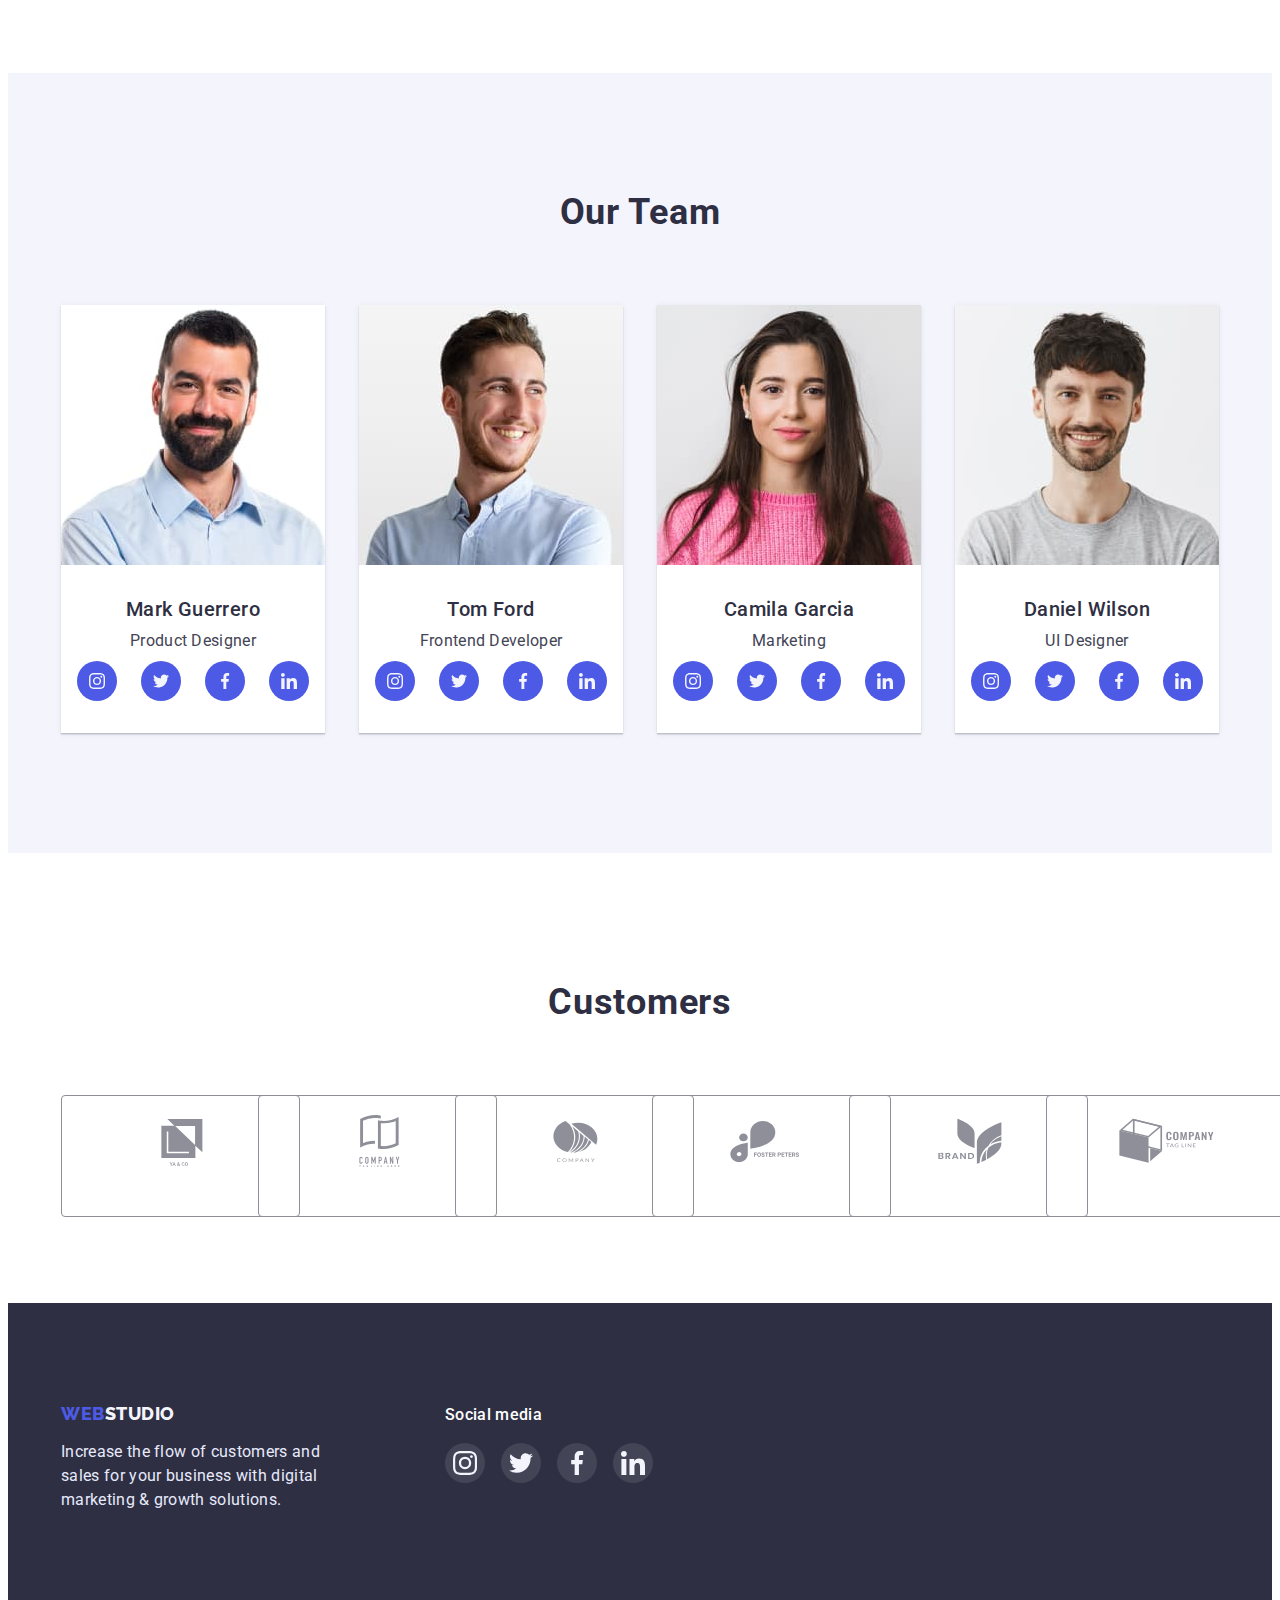
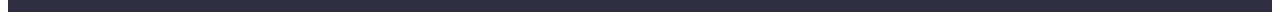
==== commit 1814ca71: "add icons to footer / add links to section in portfolio" ====
--- a/index.html
+++ b/index.html
@@ -108,28 +108,28 @@
                             <ul class="team-soc-list">
                                 <li class="team-soc-item list">
                                     <a class="team-soc-link link" href="">
-                                        <svg width="16px" height="16px">
+                                        <svg class="team-soc-icon" width="16px" height="16px">
                                             <use href="./images/sprite.svg#icon-instagram"></use>
                                         </svg>
                                     </a>
                                 </li>
                                 <li class="team-soc-item list">
                                     <a class="team-soc-link link" href="">
-                                        <svg width="16px" height="16px">
+                                        <svg class="team-soc-icon" width="16px" height="16px">
                                             <use href="./images/sprite.svg#icon-twitter"></use>
                                         </svg>
                                     </a>
                                 </li>
                                 <li class="team-soc-item list">
                                     <a class="team-soc-link link" href="">
-                                        <svg width="16px" height="16px">
+                                        <svg class="team-soc-icon" width="16px" height="16px">
                                             <use href="./images/sprite.svg#icon-facebook"></use>
                                         </svg>
                                     </a>
                                 </li>
                                 <li class="team-soc-item list">
                                     <a class="team-soc-link link" href="">
-                                        <svg width="16px" height="16px">
+                                        <svg class="team-soc-icon" width="16px" height="16px">
                                             <use href="./images/sprite.svg#icon-linkedin"></use>
                                         </svg>
                                     </a>
@@ -145,28 +145,28 @@
                             <ul class="team-soc-list">
                                 <li class="team-soc-item list">
                                     <a href="" class="team-soc-link">
-                                        <svg width="16px" height="16px">
+                                        <svg class="team-soc-icon" width="16px" height="16px">
                                             <use href="./images/sprite.svg#icon-instagram"></use>
                                         </svg>
                                     </a>
                                 </li>
                                 <li class="team-soc-item list">
                                     <a href="" class="team-soc-link link">
-                                        <svg width="16px" height="16px">
+                                        <svg class="team-soc-icon" width="16px" height="16px">
                                             <use href="./images/sprite.svg#icon-twitter"></use>
                                         </svg>
                                     </a>
                                 </li>
                                 <li class="team-soc-item list">
                                     <a href="" class="team-soc-link link">
-                                        <svg width="16px" height="16px">
+                                        <svg class="team-soc-icon" width="16px" height="16px">
                                             <use href="./images/sprite.svg#icon-facebook"></use>
                                         </svg>
                                     </a>
                                 </li>
                                 <li class="team-soc-item list">
                                     <a href="" class="team-soc-link link">
-                                        <svg width="16px" height="16px">
+                                        <svg class="team-soc-icon" width="16px" height="16px">
                                             <use href="./images/sprite.svg#icon-linkedin"></use>
                                         </svg>
                                     </a>
@@ -182,28 +182,28 @@
                             <ul class="team-soc-list">
                                 <li class="team-soc-item list">
                                     <a class="team-soc-link link" href="">
-                                        <svg width="16px" height="16px">
+                                        <svg class="team-soc-icon" width="16px" height="16px">
                                             <use href="./images/sprite.svg#icon-instagram"></use>
                                         </svg>
                                     </a>
                                 </li>
                                 <li class="team-soc-item list">
                                     <a class="team-soc-link link" href="">
-                                        <svg width="16px" height="16px">
+                                        <svg class="team-soc-icon" width="16px" height="16px">
                                             <use href="./images/sprite.svg#icon-twitter"></use>
                                         </svg>
                                     </a>
                                 </li>
                                 <li class="team-soc-item list">
                                     <a class="team-soc-link link" href="">
-                                        <svg width="16px" height="16px">
+                                        <svg class="team-soc-icon" width="16px" height="16px">
                                             <use href="./images/sprite.svg#icon-facebook"></use>
                                         </svg>
                                     </a>
                                 </li>
                                 <li class="team-soc-item list">
                                     <a class="team-soc-link link" href="">
-                                        <svg width="16px" height="16px">
+                                        <svg class="team-soc-icon" width="16px" height="16px">
                                             <use href="./images/sprite.svg#icon-linkedin"></use>
                                         </svg>
                                     </a>
@@ -219,34 +219,84 @@
                             <ul class="team-soc-list">
                                 <li class="team-soc-item list">
                                     <a class="team-soc-link link" href="">
-                                        <svg width="16px" height="16px">
+                                        <svg class="team-soc-icon" width="16px" height="16px">
                                             <use href="./images/sprite.svg#icon-instagram"></use>
                                         </svg>
                                     </a>
                                 </li>
                                 <li class="team-soc-item list">
                                     <a class="team-soc-link link" href="">
-                                        <svg width="16px" height="16px">
+                                        <svg class="team-soc-icon" width="16px" height="16px">
                                             <use href="./images/sprite.svg#icon-twitter"></use>
                                         </svg>
                                     </a>
                                 </li>
                                 <li class="team-soc-item list">
                                     <a class="team-soc-link link" href="">
-                                        <svg width="16px" height="16px">
+                                        <svg class="team-soc-icon" width="16px" height="16px">
                                             <use href="./images/sprite.svg#icon-facebook"></use>
                                         </svg>
                                     </a>
                                 </li>
                                 <li class="team-soc-item list">
                                     <a class="team-soc-link link" href="">
-                                        <svg width="16px" height="16px">
+                                        <svg class="team-soc-icon" width="16px" height="16px">
                                             <use href="./images/sprite.svg#icon-linkedin"></use>
                                         </svg>
                                     </a>
                                 </li>
                             </ul>
                         </div>
+                    </li>
+                </ul>
+            </div>
+        </section>
+    <!-- CUSTOMERS -->
+        <section class="customers">
+            <div class="container">
+                <h2 class="section-title">Customers</h2>
+                <ul class="customers-list">
+                    <li class="customers-item list">
+                        <a class="customers-link link" href="">
+                            <svg class="customer-icon" width="104px" height="56px">
+                                <use href="./images/sprite.svg#icon-logo-1"></use>
+                            </svg>
+                        </a>
+                    </li>
+                    <li class="customers-item list">
+                        <a class="customers-link link" href="">
+                            <svg class="customer-icon" width="104px" height="56px">
+                                <use href="./images/sprite.svg#icon-logo-2"></use>
+                            </svg>
+                        </a>
+                    </li>
+                    <li class="customers-item list">
+                        <a class="customers-link link" href="">
+                            <svg class="customer-icon" width="104px" height="56px">
+                                <use href="./images/sprite.svg#icon-logo-3"></use>
+                            </svg>
+                        </a>
+                    </li>
+                    <li class="customers-item list">
+                        <a class="customers-link link" href="">
+                            <svg class="customer-icon" width="104px" height="56px">
+                                <use href="./images/sprite.svg#icon-logo-4"></use>
+                            </svg>
+                        </a>
+                    </li>
+                    <li class="customers-item list">
+                        <a class="customers-link link" href="">
+                            <svg class="customer-icon" width="104px" height="56px">
+                                <use href="./images/sprite.svg#icon-logo-5"></use>
+                            </svg>
+                        </a>
+                    </li>
+                    <li class="customers-item list">
+                        <a class="customers-link link" href="">
+                            <svg class="customer-icon" width="104px" height="56px">
+                                <use href="./images/sprite.svg#icon-logo-6"></use>
+                            </svg>
+                        </a>
                     </li>
                 </ul>
             </div>
@@ -254,9 +304,44 @@
     </main>
     <!-- FOOTER -->
     <footer class="footer">
-        <div class="container">
-            <a class="footer-logo link" href="./index.html">Web<span class="footer-logo-span">Studio</span></a>
-            <p class="footer-text section-text">Increase the flow of customers and sales for your business with digital marketing & growth solutions.</p>
+        <div class="container footer-container">
+            <div class="footer-left-side">
+                <a class="footer-logo link" href="./index.html">Web<span class="footer-logo-span">Studio</span></a>
+                <p class="footer-text section-text">Increase the flow of customers and sales for your business with digital marketing & growth solutions.</p>
+            </div>
+            <div class="footer-soc">
+                <h2 class="footer-soc-title">Social media</h2>
+                <ul class="footer-soc-list">
+                    <li class="footer-soc-item list">
+                        <a href="" class="footer-soc-link link">
+                            <svg class="footer-icon" width="24px" height="24px">
+                                <use href="./images/sprite.svg#icon-instagram"></use>
+                            </svg>
+                        </a>
+                    </li>
+                    <li class="footer-soc-item list">
+                        <a href="" class="footer-soc-link link">
+                            <svg class="footer-icon" width="24px" height="24px">
+                                <use href="./images/sprite.svg#icon-twitter"></use>
+                            </svg>
+                        </a>
+                    </li>
+                    <li class="footer-soc-item list">
+                        <a href="" class="footer-soc-link link">
+                            <svg class="footer-icon" width="24px" height="24px">
+                                <use href="./images/sprite.svg#icon-facebook"></use>
+                            </svg>
+                        </a>
+                    </li>
+                    <li class="footer-soc-item list">
+                        <a href="" class="footer-soc-link link">
+                            <svg class="footer-icon" width="24px" height="24px">
+                                <use href="./images/sprite.svg#icon-linkedin"></use>
+                            </svg>
+                        </a>
+                    </li>
+                </ul>
+            </div>
         </div>
     </footer>
 </body>
--- a/css/styles.css
+++ b/css/styles.css
@@ -8,8 +8,13 @@
 --active-color: #404BBF;
 --paragraph-color: #434455;
 --light-bgc: #F4F4FD;
-}
-
+--overlay: rgba(46, 47, 66, 0.7);
+--shadow-color: 
+    0px 1px 6px rgba(46, 47, 66, 0.08), 
+    0px 1px 1px rgba(46, 47, 66, 0.16), 
+    0px 2px 1px rgba(46, 47, 66, 0.08);
+--helper-color: #8E8F99;
+}
 
 h1, h2, h3, h4, p {
     margin-top: 0;
@@ -102,10 +107,7 @@
     padding-top: 24px;
     padding-bottom: 24px;
     border-bottom: 1px solid var(--primary-accent-color);
-    box-shadow: 
-    0px 2px 1px rgba(46, 47, 66, 0.08), 
-    0px 1px 1px rgba(46, 47, 66, 0.16), 
-    0px 1px 6px rgba(46, 47, 66, 0.08);
+    box-shadow: var(--shadow-color);
 }
 
 .header-container {
@@ -188,8 +190,8 @@
     padding-bottom: 188px;
     text-align: center;
     background-image: 
-    linear-gradient(rgba(46, 47, 66, 0.7), rgba(46, 47, 66, 0.7)),
-    url(../images/hero-bcg.jpg);
+    linear-gradient(var(--overlay), var(--overlay)),
+    url(../images/hero/hero-bcg.jpg);
     background-repeat: no-repeat;
     background-size: cover;
     background-position: center;
@@ -237,7 +239,7 @@
     display: flex;
     justify-content: center;
     margin-bottom: 8px;
-    background-color: #F4F4FD;
+    background-color: var(--light-bgc);
     border-radius: 4px;
 
 }
@@ -298,15 +300,11 @@
 .team-item {
    background-color: var(--primary-color);
    text-align: center; 
-   box-shadow: 
-   0px 1px 6px rgba(46, 47, 66, 0.08), 
-   0px 1px 1px rgba(46, 47, 66, 0.16), 
-   0px 2px 1px rgba(46, 47, 66, 0.08);
-   border-radius: 0px 0px 4px 4px;
+   box-shadow: var(--shadow-color);
 }
 
 .team-description {
-padding: 32px 16px;
+    padding: 32px 16px;
 }
 
 .team-soc-list {
@@ -335,6 +333,53 @@
     background-color: var(--active-color);
 }
 
+.team-soc-icon {
+    fill: var(--light-bgc);
+}
+
+/* ========== CUSTOMERS ========== */
+
+.customers {
+    padding-top: 130px;
+    padding-bottom: 120px;
+}
+
+.container {
+    
+    
+}
+.customers-list {
+    display: flex;
+    justify-content: center;
+    gap: 24px;
+    margin-top: 72px;
+
+}
+.customers-item {
+    width: calc((100% - 120px) / 6);
+    height: 88px;
+}
+
+.customers-link {
+    width: 100%;
+    height: 100%;
+    display: flex;
+    border: 1px solid var(--helper-color);
+    border-radius: 4px;
+    justify-content: center;
+    text-align: center;
+    padding: 16px 32px;
+    color: var(--helper-color);
+}
+
+.customer-icon {
+    fill: currentColor;
+}
+
+.customers-link:is(:hover, :focus, :active) {
+    border: 1px solid var(--active-color);
+    color: var(--active-color);
+}
 
 /* ========== FOOTER========== */
 
@@ -342,10 +387,13 @@
     background-color: var(--secondary-color);
     padding-top: 100px;
     padding-bottom: 100px;
+    display: flex;
 }
 
 .footer-container {
-
+    display: flex;
+    gap: 120px;
+    align-items: baseline;
 }
 
 .footer-logo {
@@ -369,6 +417,51 @@
     max-width: 264px;
 }
 
+.footer-soc {
+}
+
+.footer-soc-title {
+    font-weight: 500;
+    font-size: 16px;
+    line-height: 1.5;
+    letter-spacing: 0.02em;
+    color: var(--primary-color);
+}
+
+
+
+.footer-soc-list {
+    display: flex;
+    justify-content: center;
+    gap: 16px;
+    margin-top: 16px;
+
+
+}
+.footer-soc-item {
+    width: 40px;
+    height: 40px;
+}
+
+.footer-soc-link {
+    width: 100%;
+    height: 100%;
+    background-color: rgba(255, 255, 255, 0.1);;
+    display: flex;
+    border-radius: 50%;
+    justify-content: center;
+    align-items: center;
+}
+
+.footer-icon {
+    fill: var(--light-bgc);
+}
+
+.footer-soc-link:is(:hover, :focus, :active) {
+    background-color: #31D0AA;
+}
+
+
 /* ========== FILTER========== */
 
 .filter {
@@ -408,7 +501,6 @@
     column-gap: 24px;
     row-gap: 48px;
     flex-wrap: wrap;
-    cursor: pointer;
 }
 
 .section-item {
@@ -417,14 +509,16 @@
     box-shadow: 0px 1px 6px rgba(46, 47, 66, 0.08);
 }
 
-.section-item:hover {
+.section-link {
+}
+
+
+.section-item:hover,
+.section-item:focus,
+.section-item:active {
     cursor: pointer;
     border: 0.5px solid var(--light-bgc);
-    box-shadow: 
-    0px 1px 6px rgba(46, 47, 66, 0.08), 
-    0px 1px 1px rgba(46, 47, 66, 0.16), 
-    0px 2px 1px rgba(46, 47, 66, 0.08);
-
+    box-shadow: var(--shadow-color);
 }
 
 .section-discription{
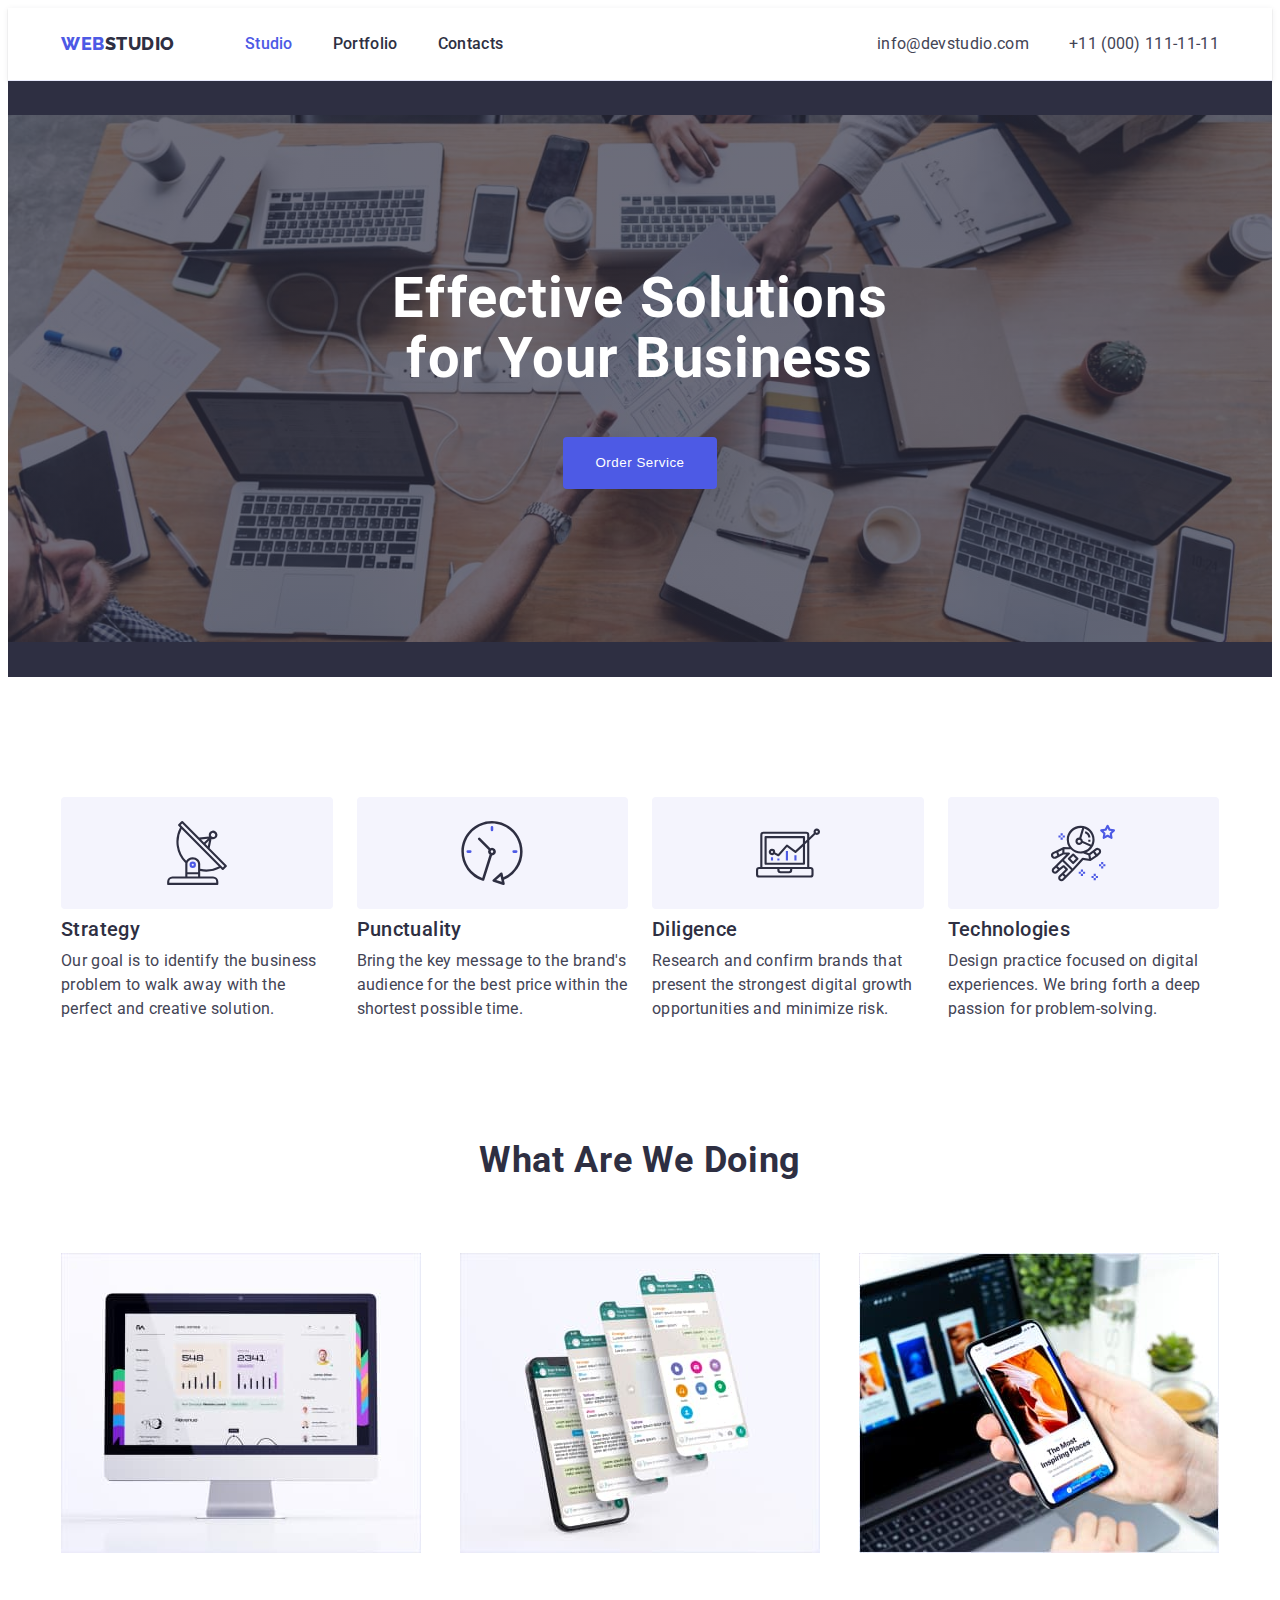
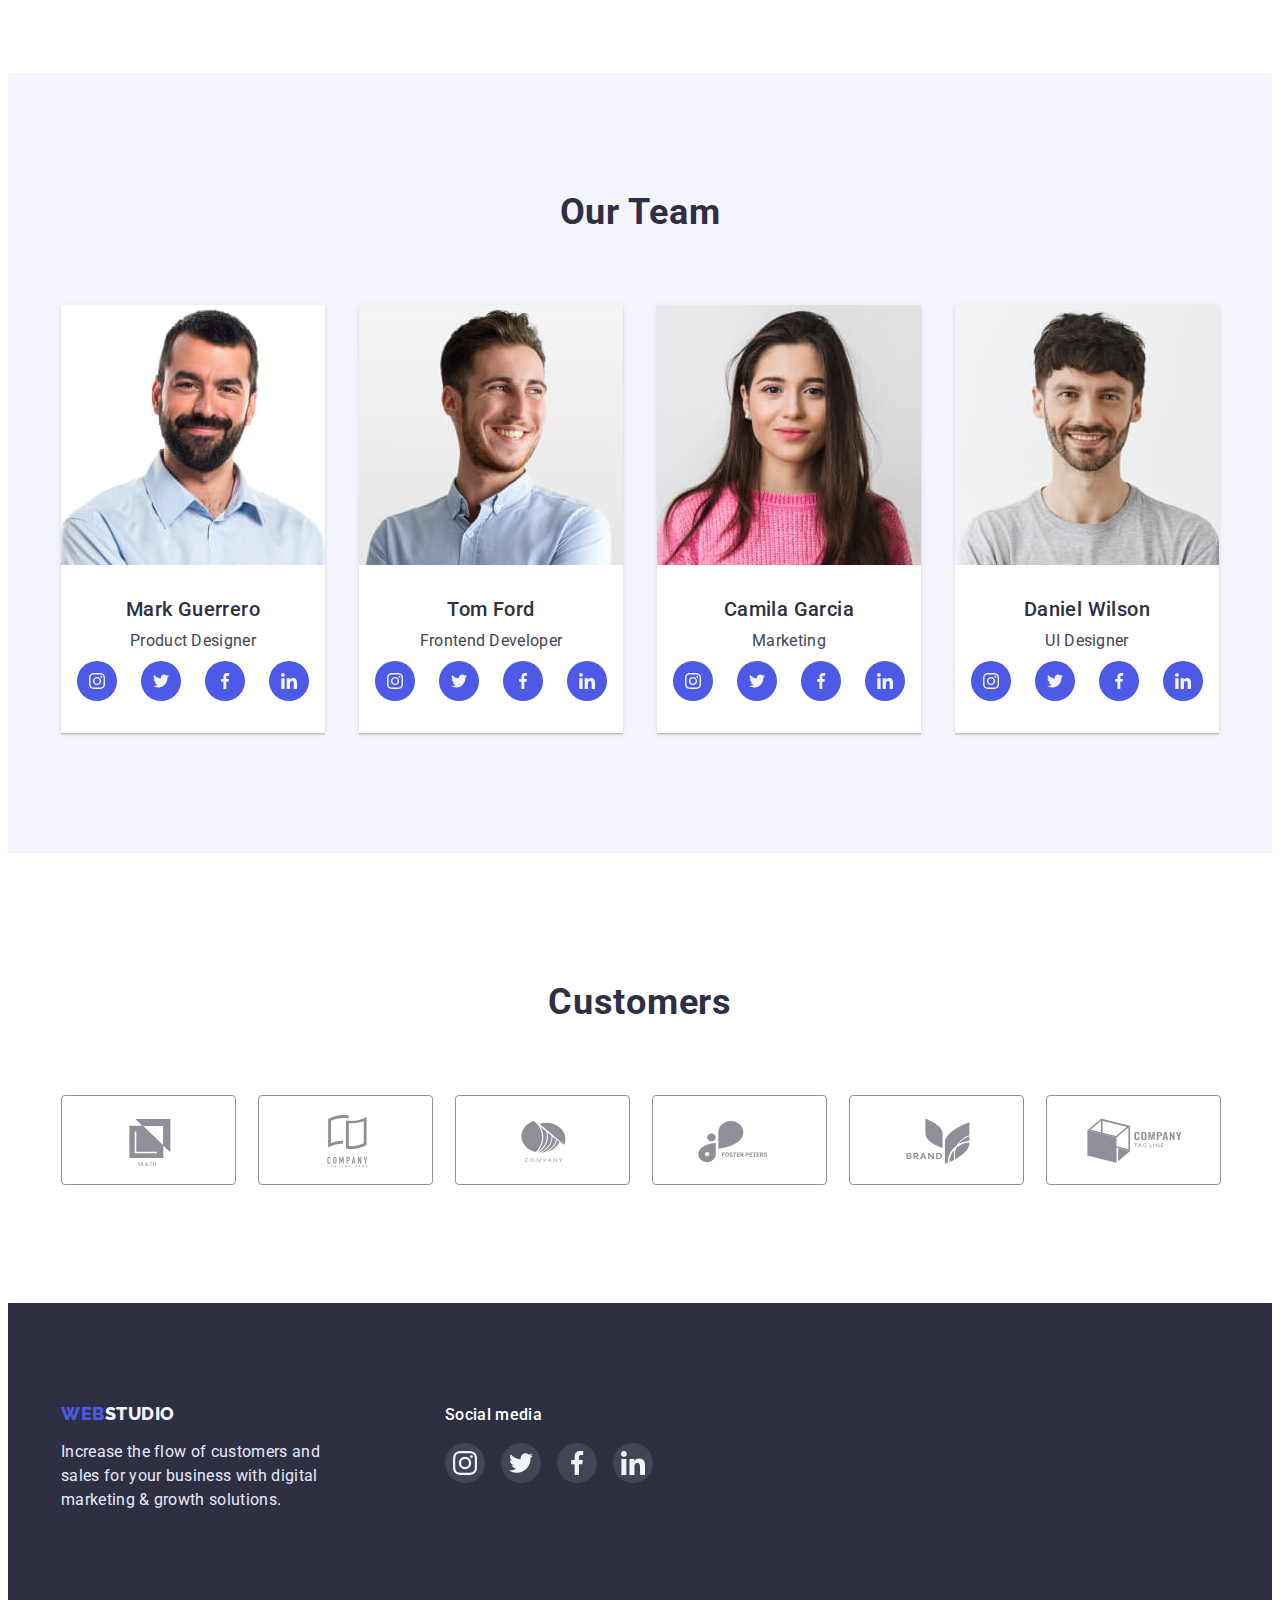
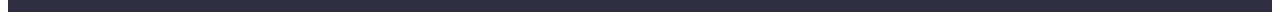
==== commit 1d4e283f: "add favicon / edit portfolio borders" ====
--- a/index.html
+++ b/index.html
@@ -5,10 +5,21 @@
     <meta http-equiv="X-UA-Compatible" content="IE=edge">
     <meta name="viewport" content="width=device-width, initial-scale=1.0">
     <title>Webstudio</title>
+    <!-- FAVICON -->
+    <link rel="apple-touch-icon" sizes="180x180" href="./favicon/apple-touch-icon.png">
+    <link rel="icon" type="image/png" sizes="32x32" href="./favicon/favicon-32x32.png">
+    <link rel="icon" type="image/png" sizes="16x16" href="./favicon/favicon-16x16.png">
+    <link rel="manifest" href="./favicon/site.webmanifest">
+    <link rel="mask-icon" href="./favicon/safari-pinned-tab.svg" color="#5bbad5">
+    <meta name="msapplication-TileColor" content="#da532c">
+    <meta name="theme-color" content="#ffffff">
+    <!-- FONT-FAMILY -->
     <link rel="preconnect" href="https://fonts.googleapis.com">
     <link rel="preconnect" href="https://fonts.gstatic.com" crossorigin>
     <link href="https://fonts.googleapis.com/css2?family=Raleway:wght@800&family=Roboto:wght@400;500;700;900&display=swap" rel="stylesheet">
+    <!-- NORMALIZE -->
     <link rel="stylesheet" href="https://cdnjs.cloudflare.com/ajax/libs/modern-normalize/1.1.0/modern-normalize.min.css" integrity="sha512-wpPYUAdjBVSE4KJnH1VR1HeZfpl1ub8YT/NKx4PuQ5NmX2tKuGu6U/JRp5y+Y8XG2tV+wKQpNHVUX03MfMFn9Q==" crossorigin="anonymous" referrerpolicy="no-referrer" />
+    <!-- MAIN-STYLES -->
     <link rel="stylesheet" href="./css/styles.css" />
 </head>
 <body>
--- a/css/styles.css
+++ b/css/styles.css
@@ -16,6 +16,14 @@
 --helper-color: #8E8F99;
 }
 
+body {
+    background-color: var(--primary-color);
+    font-family: var(--primary-font);
+    font-size: 16px;
+}
+
+/* ==========RESET========== */
+
 h1, h2, h3, h4, p {
     margin-top: 0;
     margin-bottom: 0;
@@ -49,19 +57,13 @@
     text-decoration: none;
 }
 
-body{
-    background-color: var(--primary-color);
-    font-family: var(--primary-font);
-    font-size: 16px;
-}
+/* ==========COMPONENTS========== */
 
 .container {
     width: 1158px;
     padding: 0 15px;
     margin: 0 auto;
 }
-
-/* ==========COMPONENTS========== */
 
 .section {
     padding-top: 120px;
@@ -113,7 +115,6 @@
 .header-container {
     display: flex;
     align-items: center;
-    
 }
 
 .header-nav {
@@ -126,10 +127,6 @@
     display: flex;
     align-items: center;
     gap:40px;
-}
-
-.menu-item {
-
 }
 
 .header-logo {
@@ -167,9 +164,6 @@
     gap: 40px;
 }
 
-.contacts-item {
-}
-
 .contacts-link {
     line-height: 1.5;
     letter-spacing: 0.02em;
@@ -185,6 +179,7 @@
 /* ==========HERO========== */
 
 .hero {
+    max-width: 1440px;
     background-color: var(--secondary-color);
     padding-top: 188px;
     padding-bottom: 188px;
@@ -193,12 +188,9 @@
     linear-gradient(var(--overlay), var(--overlay)),
     url(../images/hero/hero-bcg.jpg);
     background-repeat: no-repeat;
-    background-size: cover;
+    background-size: contain;
     background-position: center;
-}
-
-.hero-content {
- 
+    margin: 0 auto;
 }
 
 .hero-title {
@@ -238,18 +230,17 @@
 .features-icon-list {
     display: flex;
     justify-content: center;
+    align-items: center;
     margin-bottom: 8px;
     background-color: var(--light-bgc);
     border-radius: 4px;
-
+    height: 112px;
 }
 
 .features-icon {
     width: 64px;
     height: 64px;
-    margin: 24px 100px;
-}
-
+}
 
 .features-list {
     display: flex;
@@ -344,10 +335,6 @@
     padding-bottom: 120px;
 }
 
-.container {
-    
-    
-}
 .customers-list {
     display: flex;
     justify-content: center;
@@ -367,8 +354,7 @@
     border: 1px solid var(--helper-color);
     border-radius: 4px;
     justify-content: center;
-    text-align: center;
-    padding: 16px 32px;
+    align-items: center;
     color: var(--helper-color);
 }
 
@@ -392,7 +378,6 @@
 
 .footer-container {
     display: flex;
-    gap: 120px;
     align-items: baseline;
 }
 
@@ -404,7 +389,6 @@
     letter-spacing: 0.03em;
     text-transform: uppercase;
     color: var(--secondary-accent-color);
-
 }
 
 .footer-logo-span {
@@ -418,6 +402,7 @@
 }
 
 .footer-soc {
+    margin-left: 120px;
 }
 
 .footer-soc-title {
@@ -435,9 +420,8 @@
     justify-content: center;
     gap: 16px;
     margin-top: 16px;
-
-
-}
+}
+
 .footer-soc-item {
     width: 40px;
     height: 40px;
@@ -480,7 +464,7 @@
     font-weight: 500;
     line-height: 1.5;
     letter-spacing: 0.04em;
-    background-color: var(--primary-accent-color);
+    background-color: var(--light-bgc);
     color: var(--secondary-accent-color);
     border-radius: 4px;
     border: 1px solid var(--primary-accent-color);
@@ -492,6 +476,11 @@
 .filter-btn:focus {
     background-color: var(--active-color);
     color: var(--primary-color);
+    box-shadow: 
+    0px 3px 1px rgba(0, 0, 0, 0.1), 
+    0px 2px 1px rgba(0, 0, 0, 0.08), 
+    0px 2px 2px rgba(0, 0, 0, 0.12);
+    border: none;
 }
 
 /* ========== SECTION ========== */
@@ -504,20 +493,18 @@
 }
 
 .section-item {
+    display: flex;
     flex-basis: calc((100% - 2*24px)/3);
-    border: 1px solid var(--primary-accent-color);
+}
+
+.section-link {
+    display: block;
     box-shadow: 0px 1px 6px rgba(46, 47, 66, 0.08);
-}
-
-.section-link {
-}
-
-
-.section-item:hover,
-.section-item:focus,
-.section-item:active {
-    cursor: pointer;
-    border: 0.5px solid var(--light-bgc);
+    border-left: 1px solid var(--primary-accent-color);
+}
+
+.section-link:hover,
+.section-link:focus {
     box-shadow: var(--shadow-color);
 }
 
@@ -525,8 +512,4 @@
     padding-top: 32px ;
     padding-bottom: 32px;
     padding-left: 16px;
-    border-top: none;
-    border-right: 1px solid var(--primary-accent-color);
-    border-left: 1px solid var(--primary-accent-color);
-    border-bottom: 1px solid var(--primary-accent-color);
 }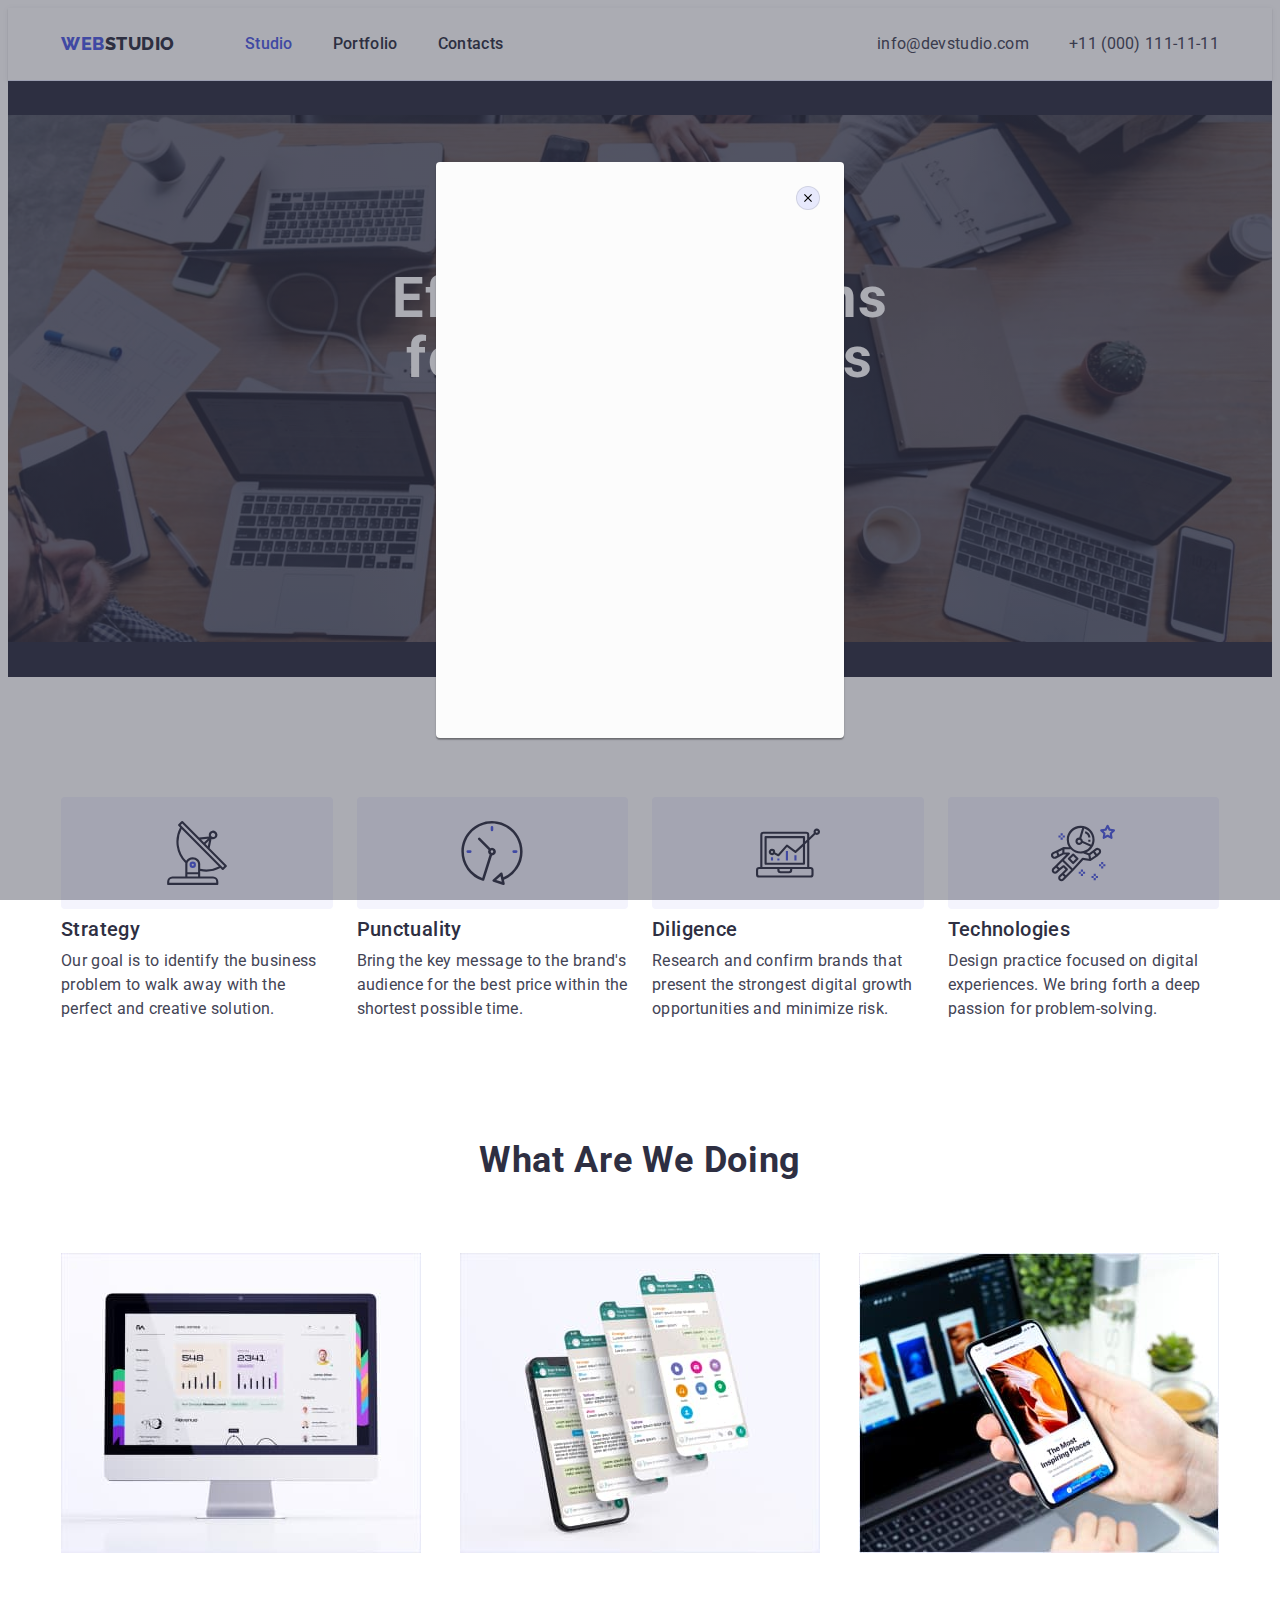
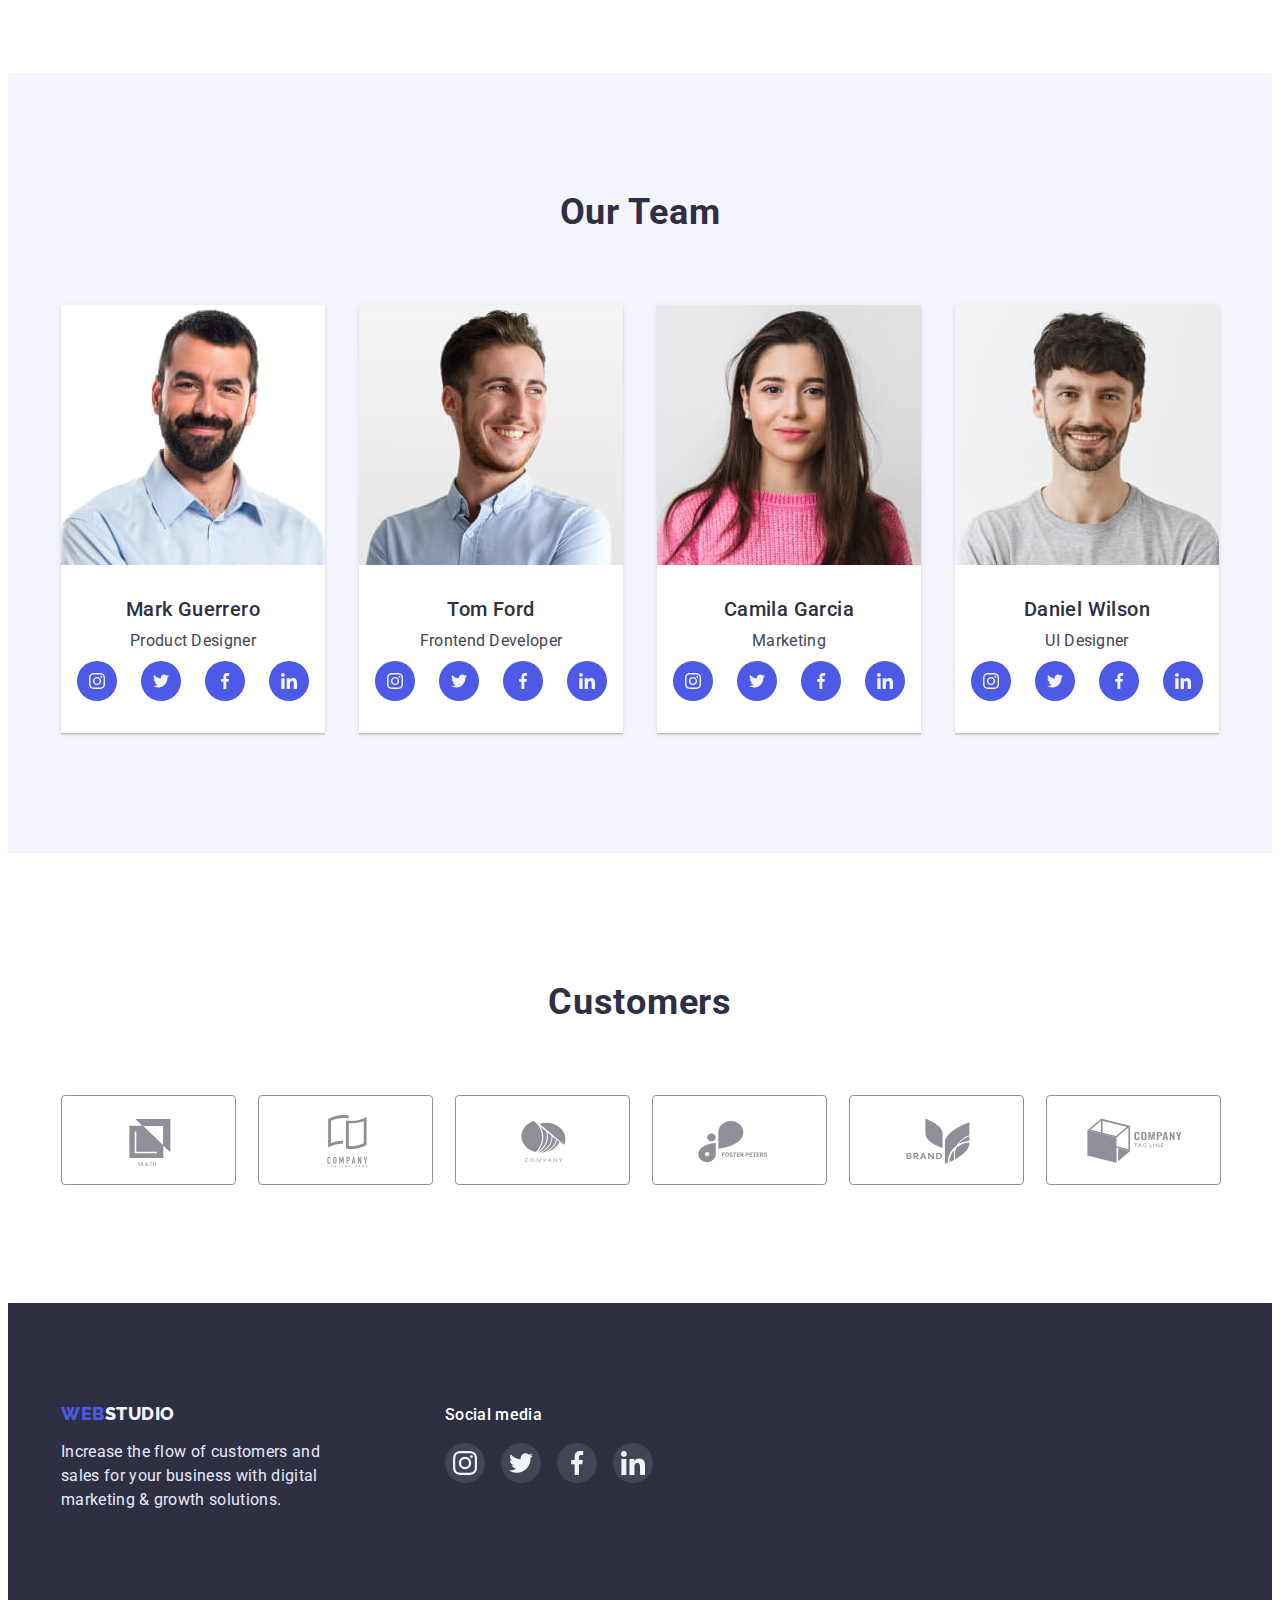
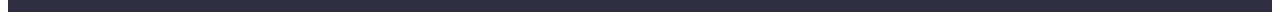
==== commit fbf9e4cb: "add modal window (part-1)" ====
--- a/index.html
+++ b/index.html
@@ -355,5 +355,14 @@
             </div>
         </div>
     </footer>
+    <div class="backdrop">
+        <div class="modal">
+            <button type="button" class="modal-close-btn">
+                <svg class="modal-close-btn-icon" width="8" height="8">
+                    <use href="./images/sprite.svg#icon-close-modal"></use>
+                </svg>
+            </button>
+        </div>
+    </div>
 </body>
 </html>
--- a/css/styles.css
+++ b/css/styles.css
@@ -101,6 +101,7 @@
     line-height: 1.5;
     letter-spacing: 0.02em;
     color: var(--secondary-accent-color);
+
 }
 
 /* ==========HEADER========== */
@@ -413,8 +414,6 @@
     color: var(--primary-color);
 }
 
-
-
 .footer-soc-list {
     display: flex;
     justify-content: center;
@@ -445,8 +444,51 @@
     background-color: #31D0AA;
 }
 
-
-/* ========== FILTER========== */
+/* ========== MODAL WINDOW ========== */
+
+.backdrop {
+    position: fixed;
+    top: 0;
+    left: 0;
+    z-index: 100;
+    width: 100%;
+    height: 100%;
+    background-color: rgba(46, 47, 66, 0.4);
+}
+
+.modal {
+    width: 408px;
+    height: 576px;
+    background-color: #FCFCFC; 
+    box-shadow: 
+    0px 1px 1px rgba(0, 0, 0, 0.14), 
+    0px 1px 3px rgba(0, 0, 0, 0.12), 
+    0px 2px 1px rgba(0, 0, 0, 0.2);
+    border-radius: 4px;
+    position: absolute;
+    top: 50%;
+    left: 50%;
+    transform: translate(-50%, -50%);
+}
+.modal-close-btn {
+    width: 24px;
+    height: 24px;
+    border-radius: 50%;
+    background-color: var(--primary-accent-color);
+    border: 1px solid rgba(0, 0, 0, 0.1);
+    padding: 0;
+    display: flex;
+    justify-content: center;
+    align-items: center;
+    position: absolute;
+    top: 24px;
+    right: 24px;
+
+
+}
+
+
+/* ========== FILTER ========== */
 
 .filter {
     padding-top: 96px;
@@ -501,6 +543,11 @@
     display: block;
     box-shadow: 0px 1px 6px rgba(46, 47, 66, 0.08);
     border-left: 1px solid var(--primary-accent-color);
+    
+}
+
+.section-link:is(:hover, :focus) .overlay{
+    transform: translate(0, 0);
 }
 
 .section-link:hover,
@@ -512,4 +559,23 @@
     padding-top: 32px ;
     padding-bottom: 32px;
     padding-left: 16px;
+}
+
+.section-link-overlay {
+    position: relative;
+    overflow: hidden;
+}
+
+.overlay {
+    color: var(--light-bgc);
+    background-color: var(--secondary-accent-color);
+    padding: 40px 32px 164px;
+    width: 100%;
+    height: 100%;
+    position: absolute;
+    left: 0;
+    top: 0;
+    /* overflow: auto; */
+    transform: translate(0, 100%);
+    transition: transform 250ms cubic-bezier(0.4, 0, 0.2, 1);
 }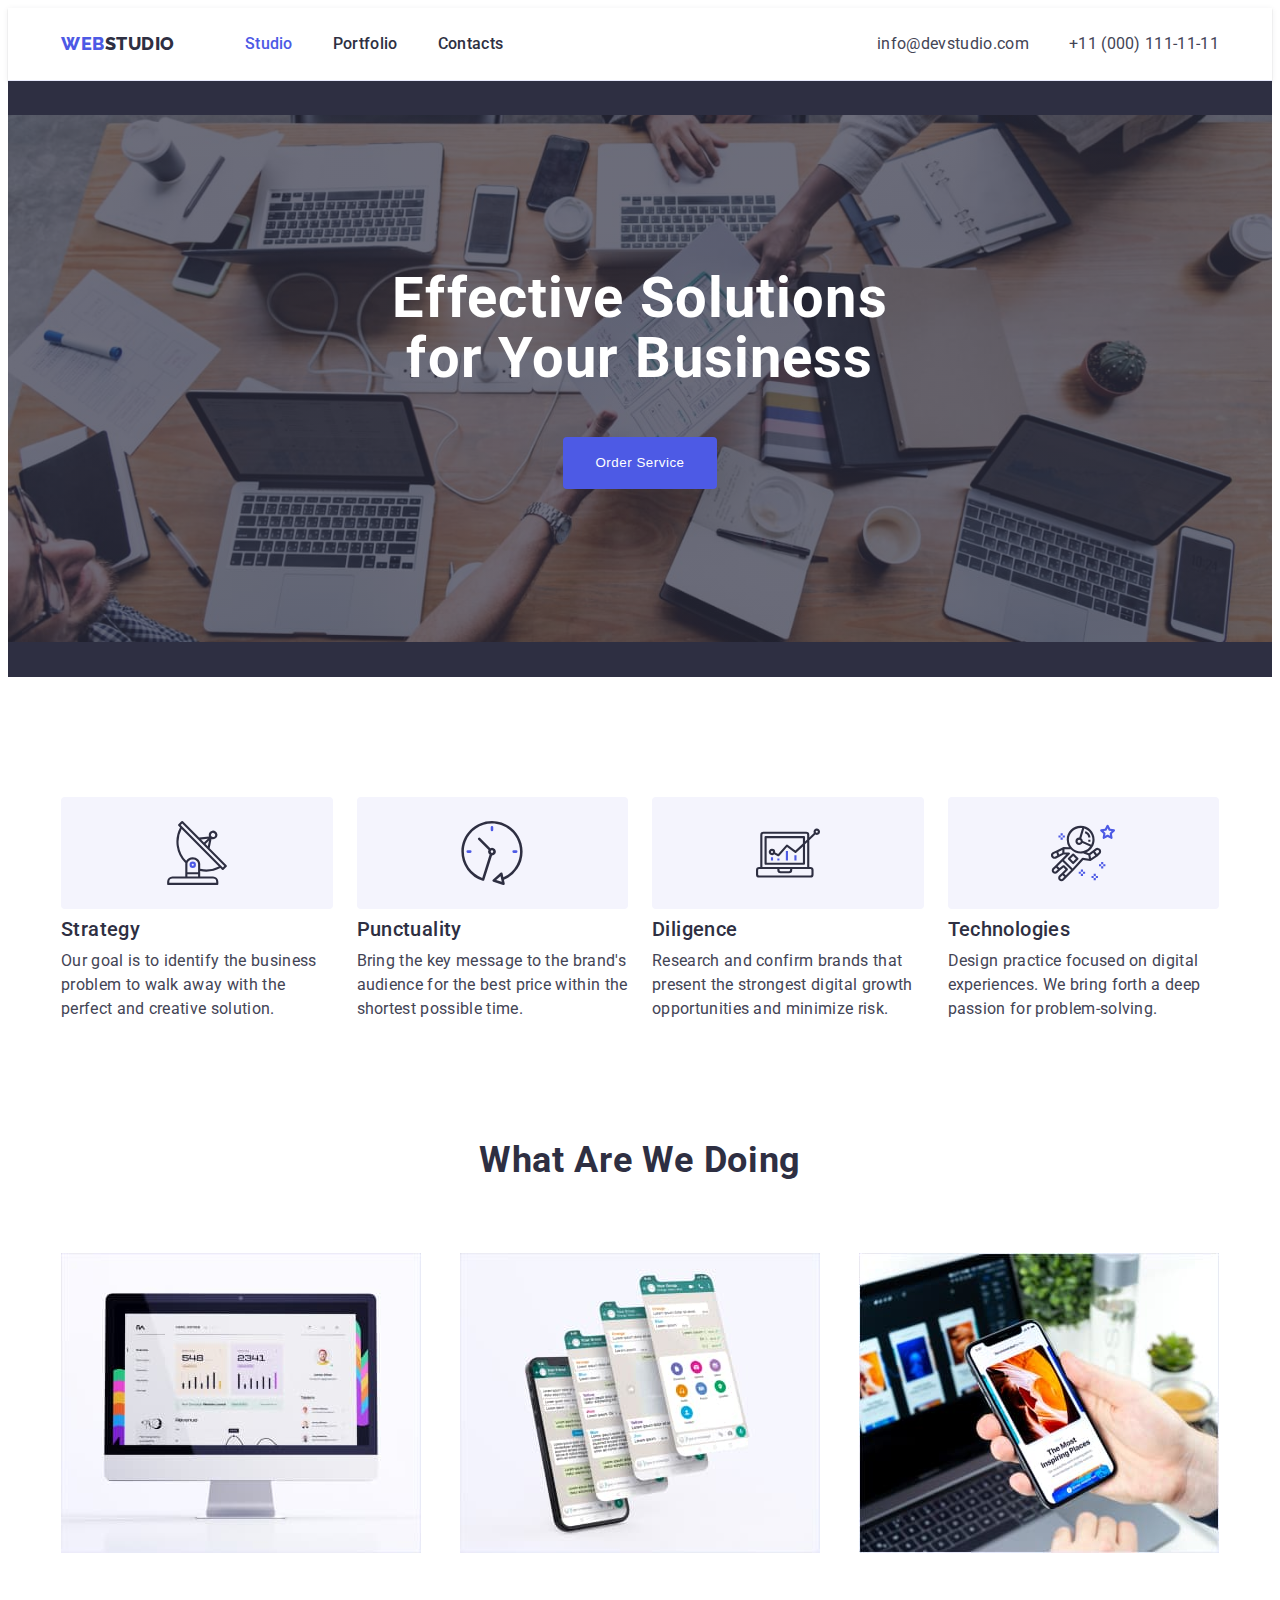
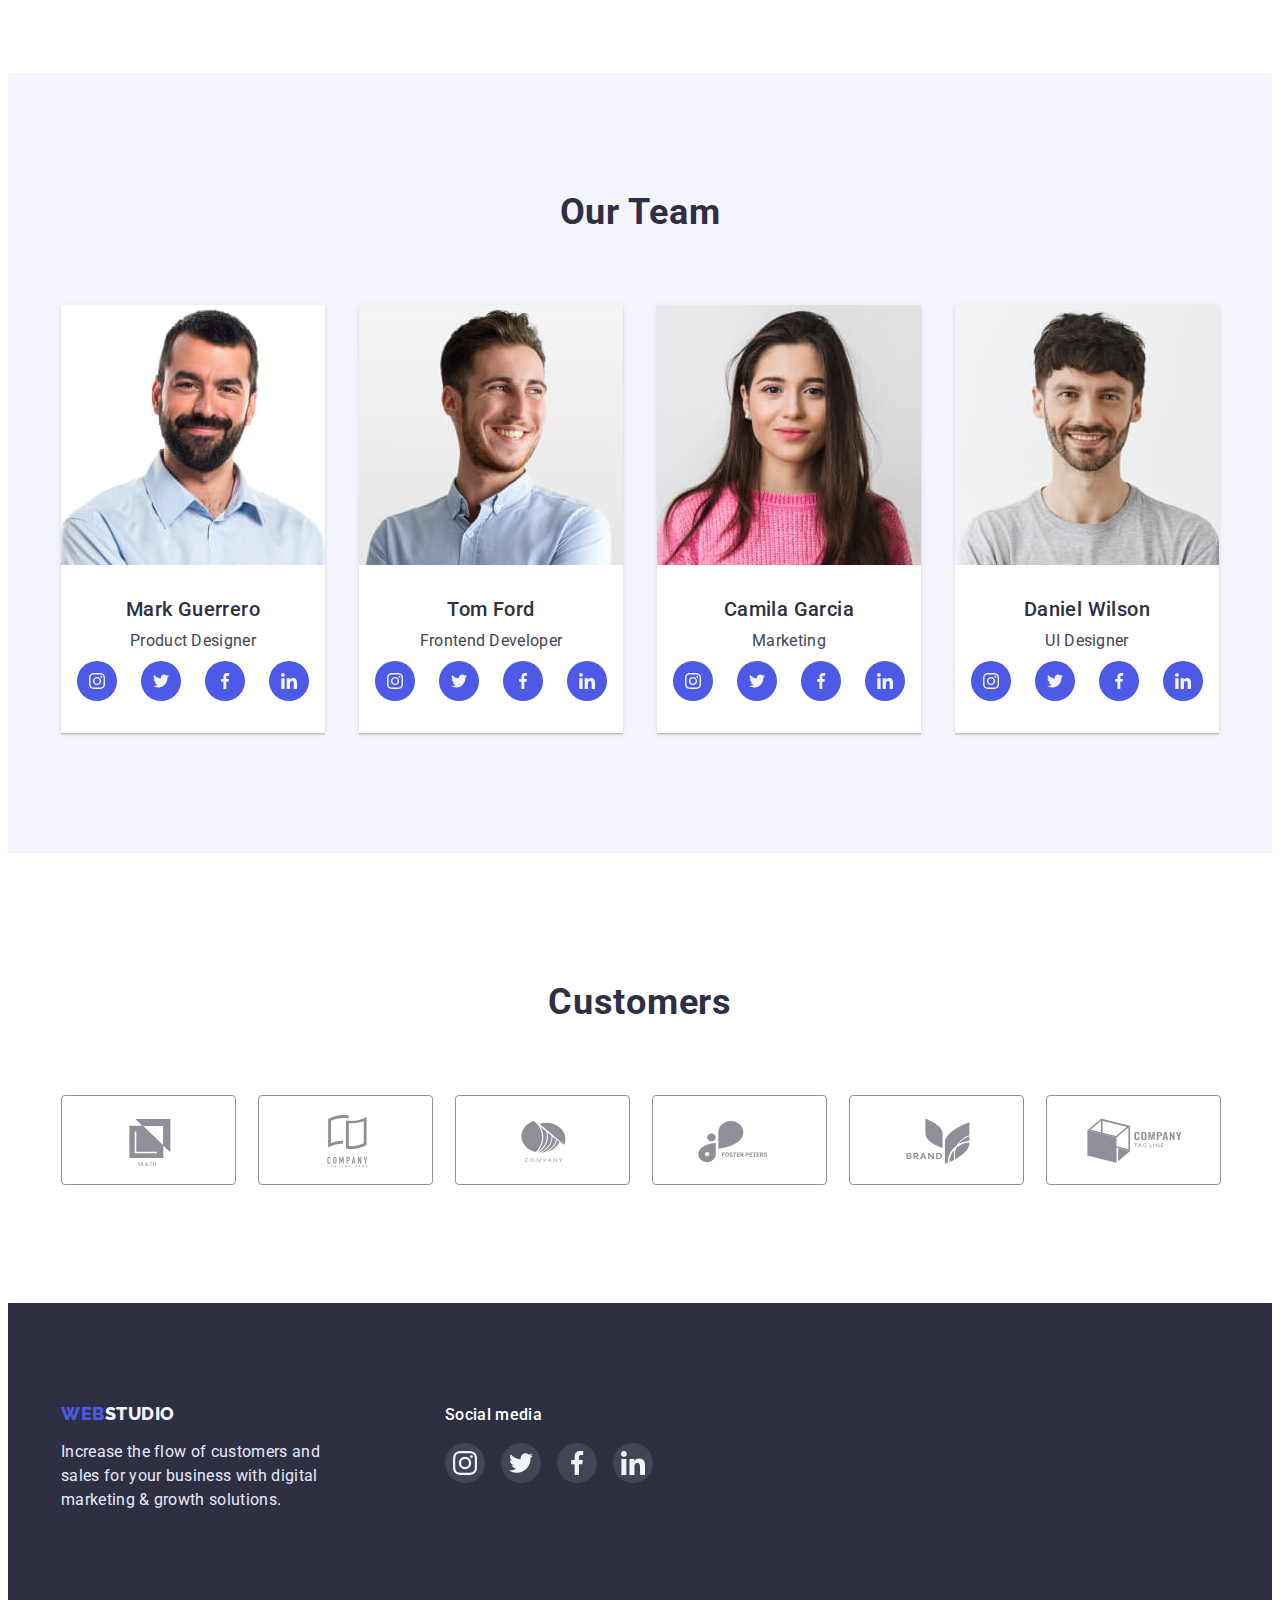
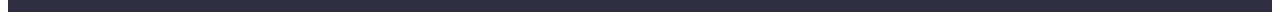
==== commit 4ec335e1: "add modal window (part-2)" ====
--- a/index.html
+++ b/index.html
@@ -48,7 +48,7 @@
         <section class="hero section">
             <div class="container">
                 <h1 class="hero-title">Effective Solutions for Your Business</h1>
-                <button class="hero-btn" type="button">Order Service</button>
+                <button class="hero-btn" type="button" data-modal-open="">Order Service</button>
             </div>
         </section>
     <!-- FEATURES -->
@@ -355,14 +355,15 @@
             </div>
         </div>
     </footer>
-    <div class="backdrop">
+    <div class="backdrop is-hidden" data-modal="">
         <div class="modal">
-            <button type="button" class="modal-close-btn">
+            <button type="button" class="modal-close-btn" data-modal-close="">
                 <svg class="modal-close-btn-icon" width="8" height="8">
                     <use href="./images/sprite.svg#icon-close-modal"></use>
                 </svg>
             </button>
         </div>
     </div>
+    <script src="./js/modal.js"></script>
 </body>
 </html>
--- a/css/styles.css
+++ b/css/styles.css
@@ -14,6 +14,7 @@
     0px 1px 1px rgba(46, 47, 66, 0.16), 
     0px 2px 1px rgba(46, 47, 66, 0.08);
 --helper-color: #8E8F99;
+--transition-durat-and-funct: 250ms cubic-bezier(0.4, 0, 0.2, 1);
 }
 
 body {
@@ -150,12 +151,15 @@
     line-height: 1.5;
     letter-spacing: 0.02em;
     color: var(--secondary-color);
+    transition: color var(--transition-durat-and-funct);
+
 }
 
 .menu-link:hover,
 .menu-link:active,
 .menu-link:focus {
     color: var(--secondary-accent-color);
+
 }
 
 /* ==========CONTACTS========== */
@@ -169,6 +173,7 @@
     line-height: 1.5;
     letter-spacing: 0.02em;
     color: var(--paragraph-color);
+    transition: color var(--transition-durat-and-funct);
 }
 
 .contacts-link:hover,
@@ -214,6 +219,7 @@
     border-radius: 4px;
     padding: 16px 32px;
     border: none;
+    transition: color var(--transition-durat-and-funct);
 }
 
 .hero-btn:hover,
@@ -319,6 +325,7 @@
     justify-content: center;
     align-items: center;
     border-radius: 50%;
+    transition: color var(--transition-durat-and-funct);
 }
 
 .team-soc-link:is(:hover, :focus, :active) {
@@ -357,6 +364,7 @@
     justify-content: center;
     align-items: center;
     color: var(--helper-color);
+    transition: color var(--transition-durat-and-funct);
 }
 
 .customer-icon {
@@ -434,6 +442,7 @@
     border-radius: 50%;
     justify-content: center;
     align-items: center;
+    transition: color var(--transition-durat-and-funct);
 }
 
 .footer-icon {
@@ -454,6 +463,9 @@
     width: 100%;
     height: 100%;
     background-color: rgba(46, 47, 66, 0.4);
+    transition: 
+    opacity var(--transition-durat-and-funct), 
+    visibility var(--transition-durat-and-funct);
 }
 
 .modal {
@@ -470,6 +482,13 @@
     left: 50%;
     transform: translate(-50%, -50%);
 }
+
+.backdrop.is-hidden {
+    opacity: 0;
+    visibility: hidden;
+    pointer-events: none;
+}
+
 .modal-close-btn {
     width: 24px;
     height: 24px;
@@ -511,6 +530,7 @@
     border-radius: 4px;
     border: 1px solid var(--primary-accent-color);
     padding: 12px 24px;
+    transition: color var(--transition-durat-and-funct);
 }
 
 .filter-btn:hover,
@@ -543,6 +563,7 @@
     display: block;
     box-shadow: 0px 1px 6px rgba(46, 47, 66, 0.08);
     border-left: 1px solid var(--primary-accent-color);
+    transition: color var(--transition-durat-and-funct);
     
 }
 
@@ -577,5 +598,5 @@
     top: 0;
     /* overflow: auto; */
     transform: translate(0, 100%);
-    transition: transform 250ms cubic-bezier(0.4, 0, 0.2, 1);
+    transition: transform var(--transition-durat-and-funct);
 }